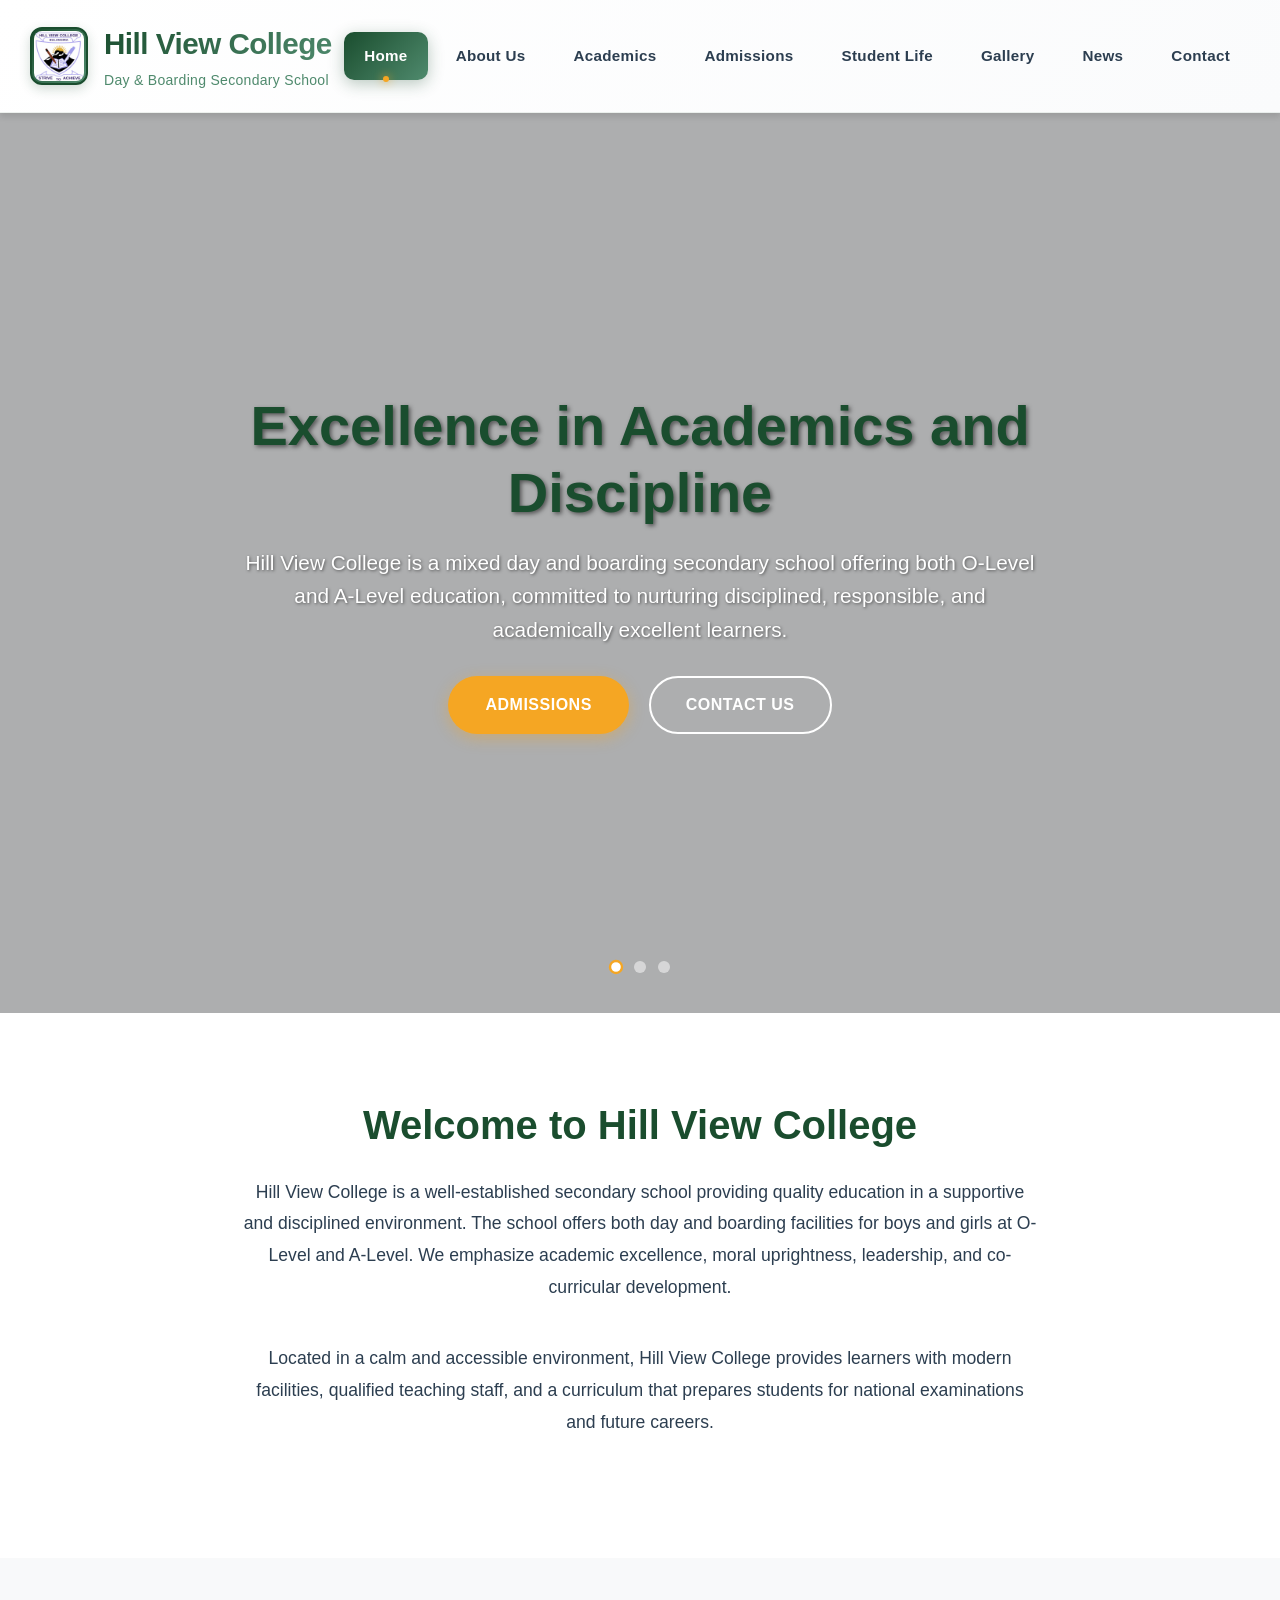
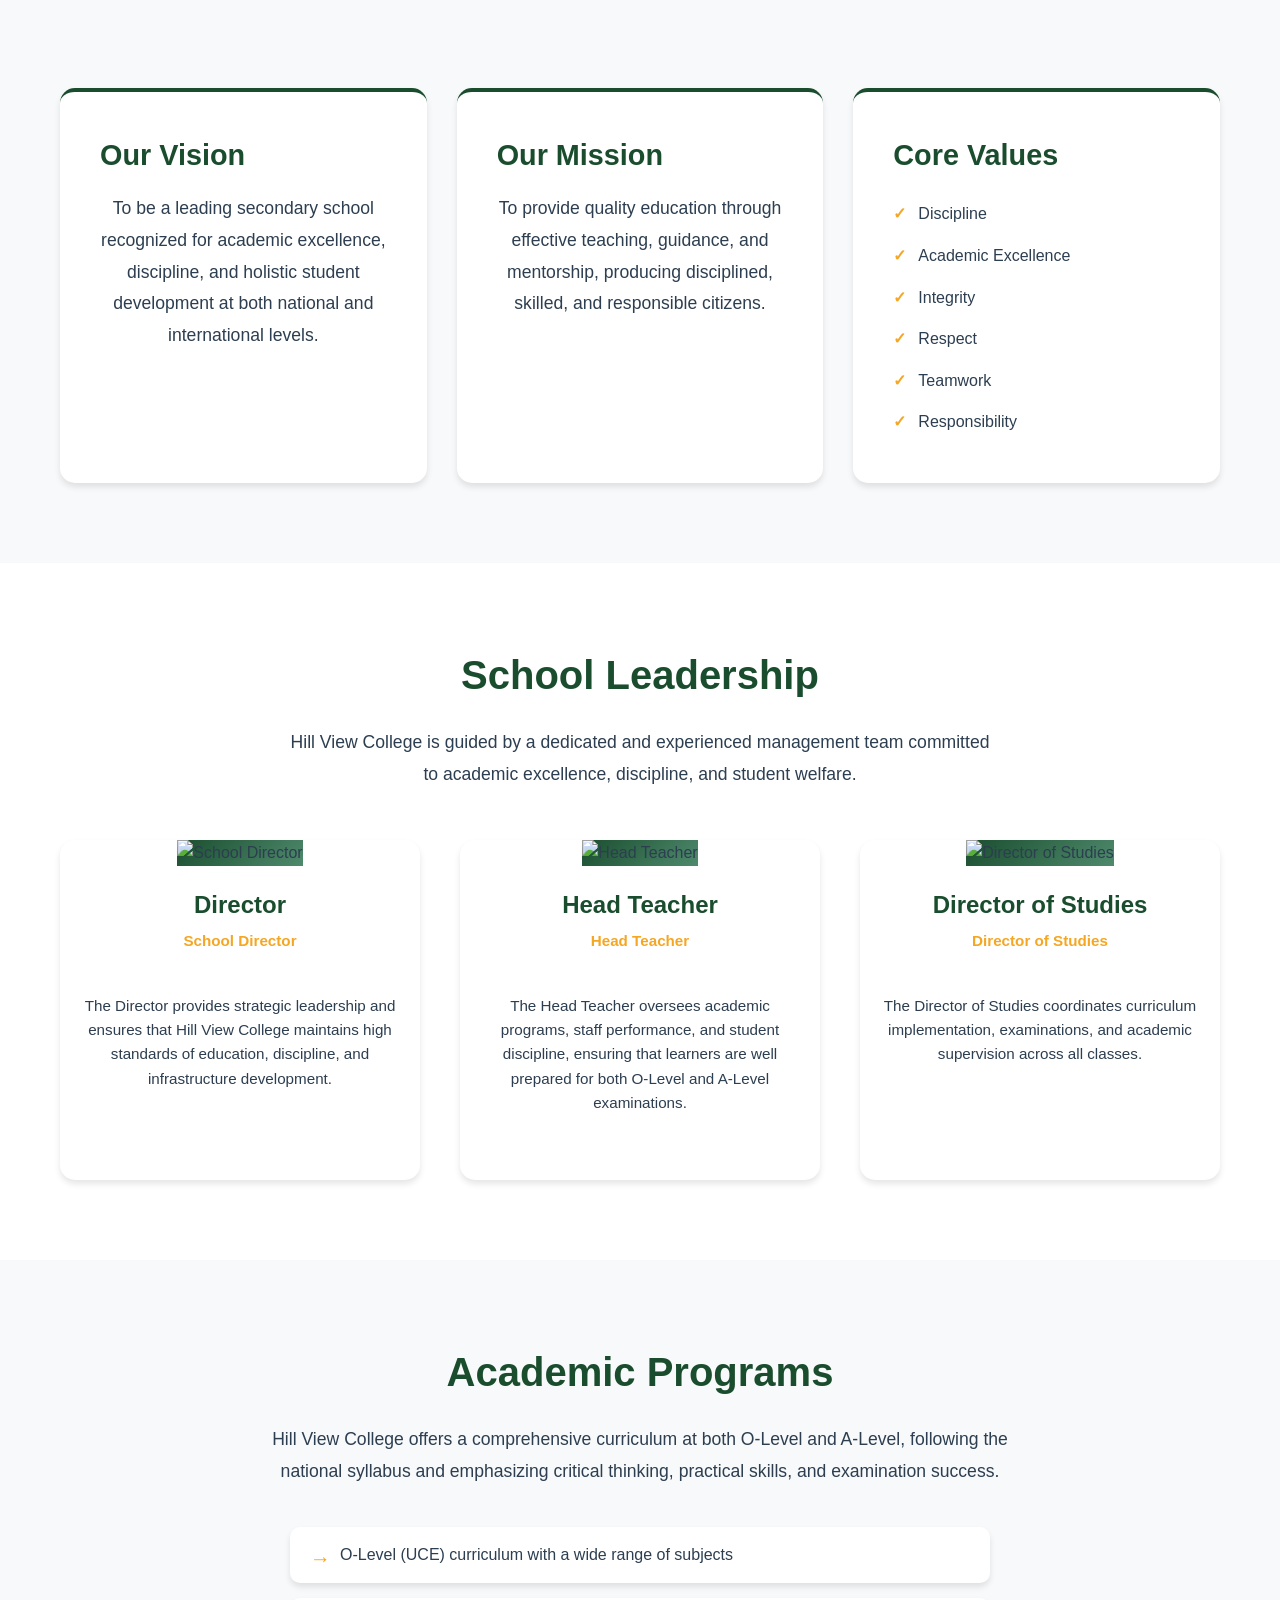
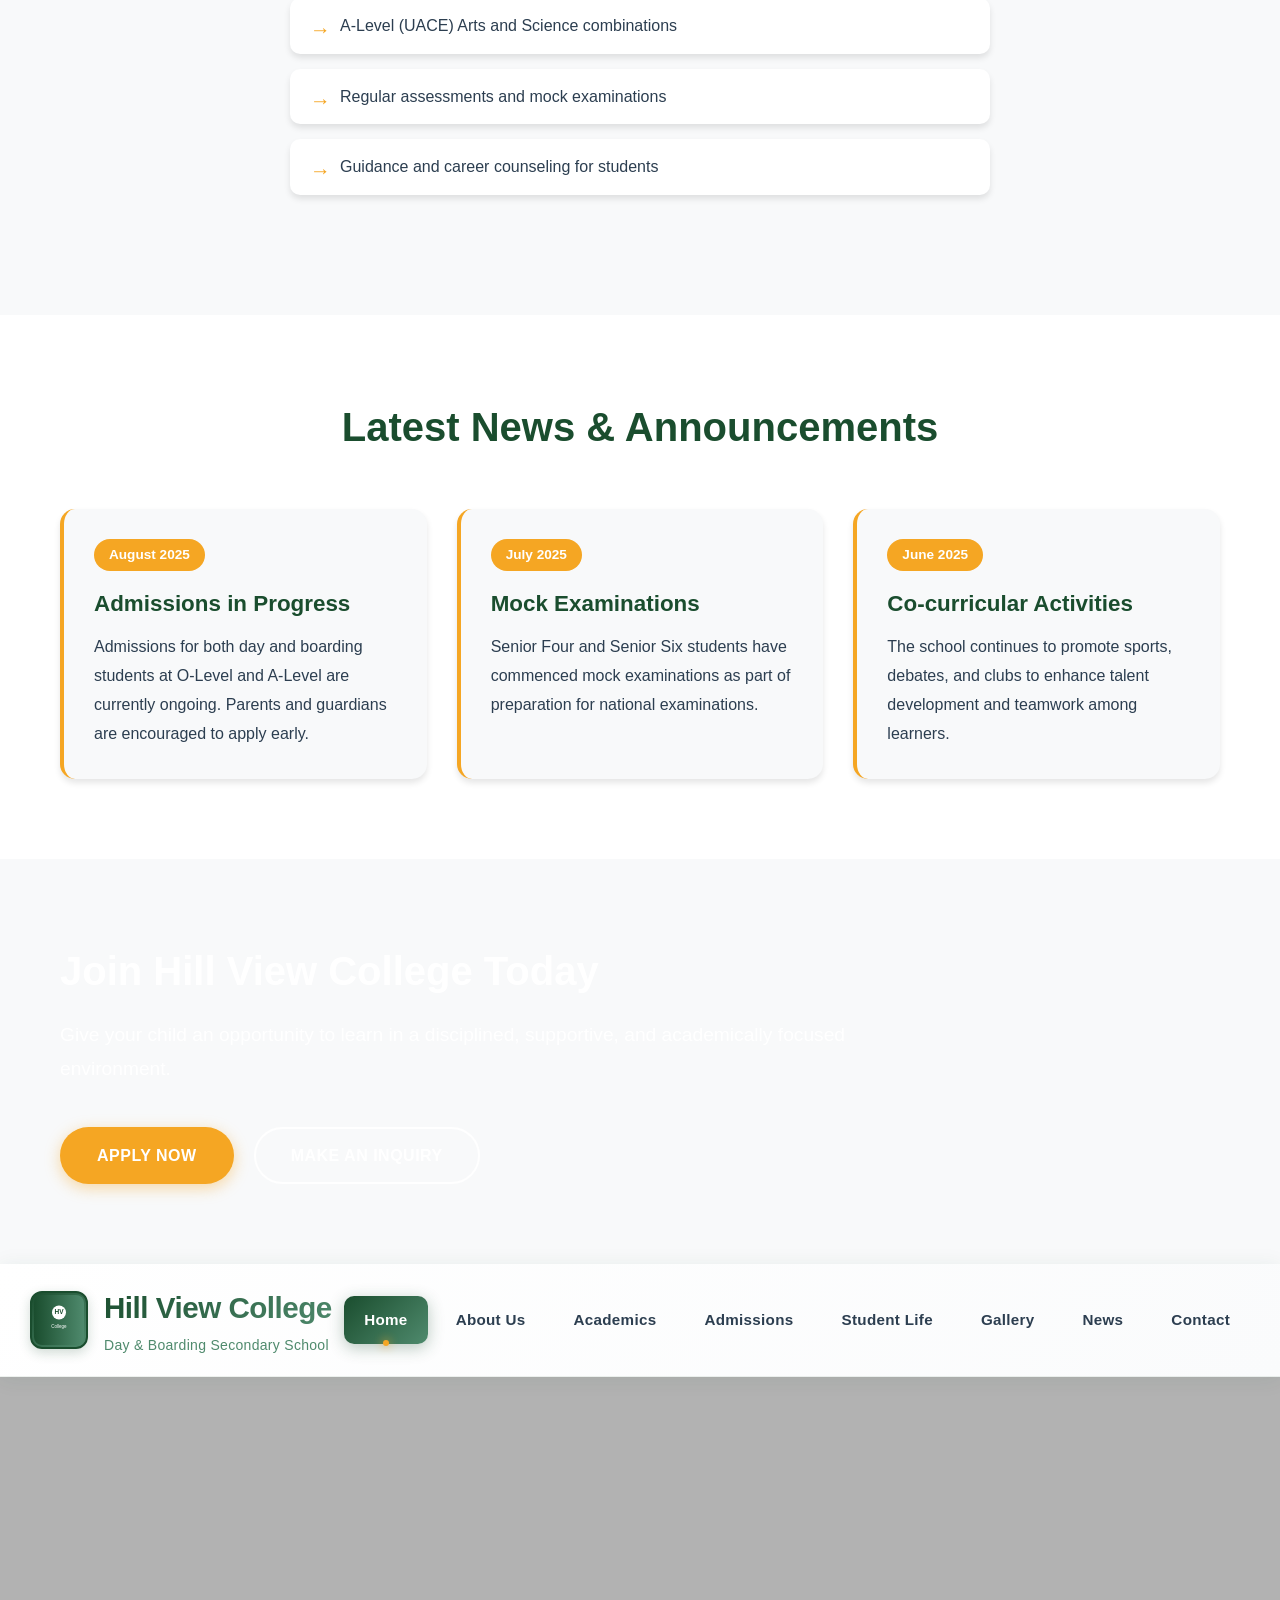
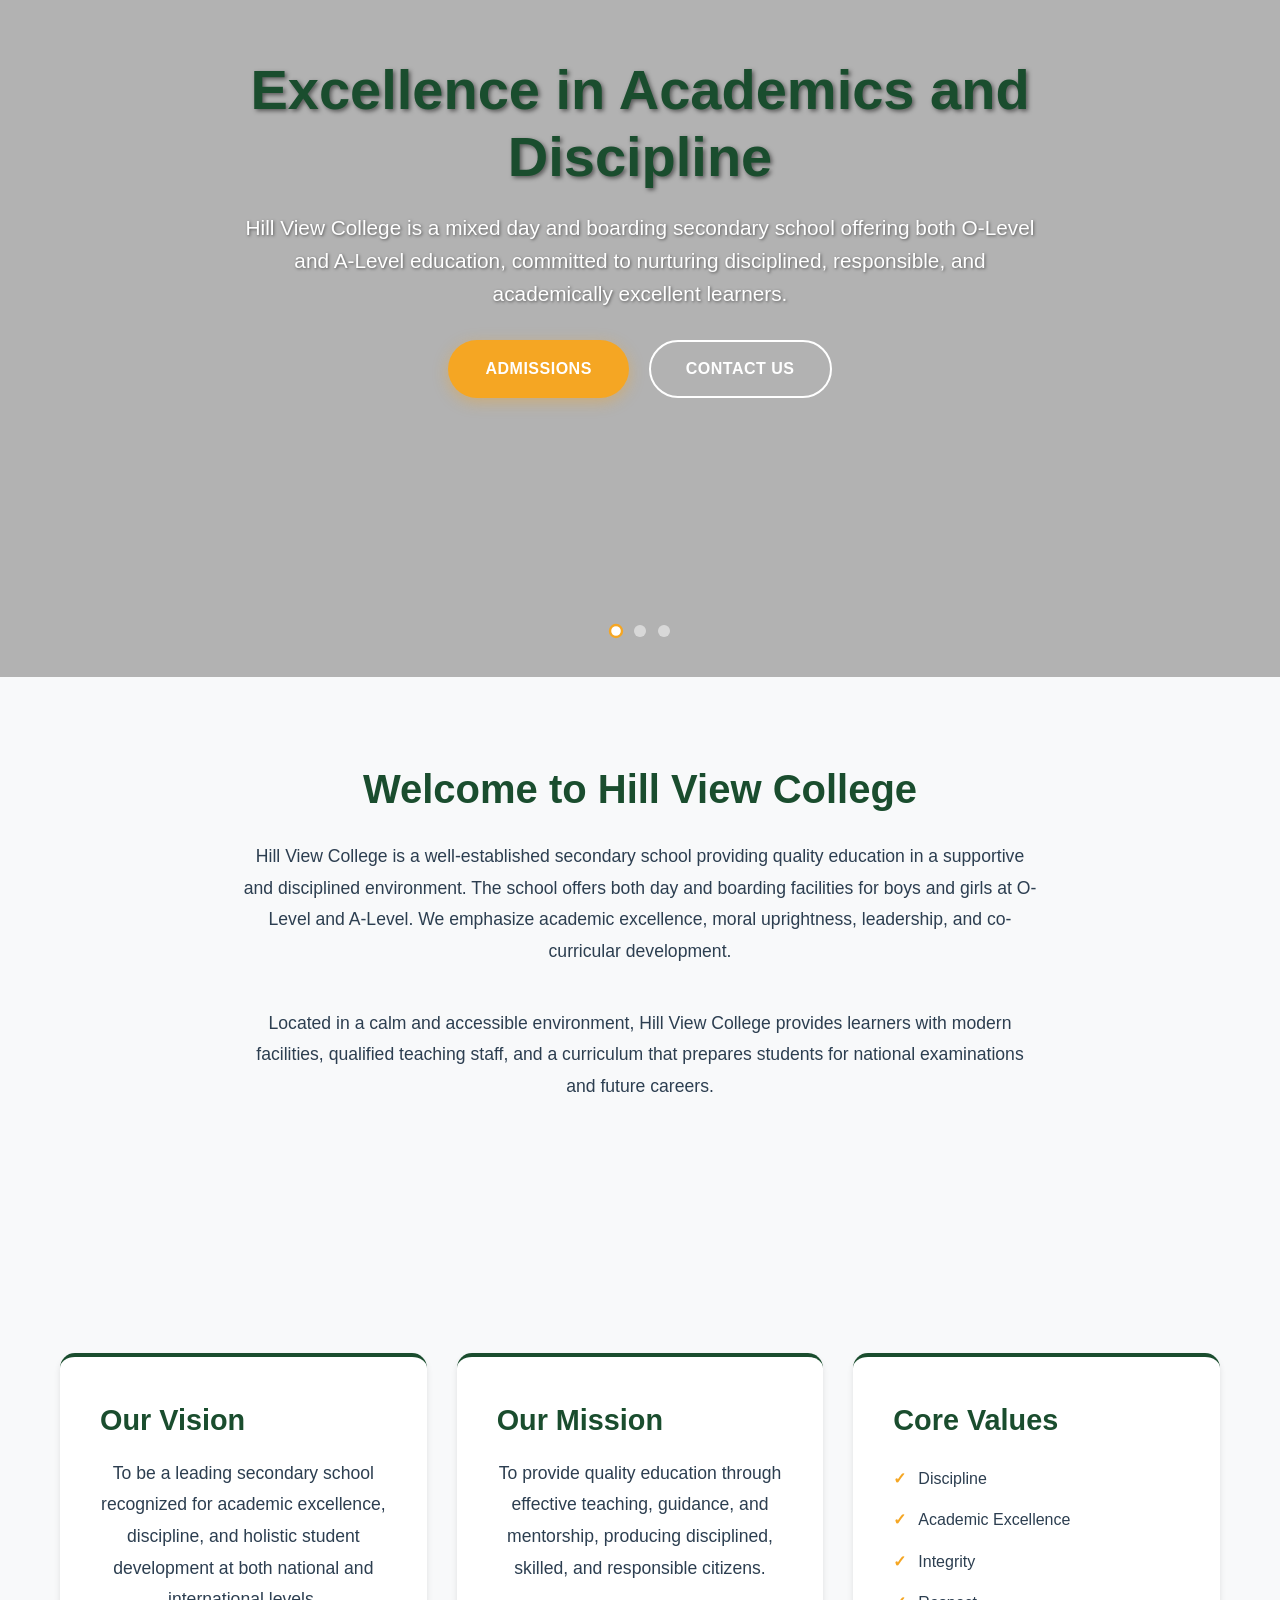
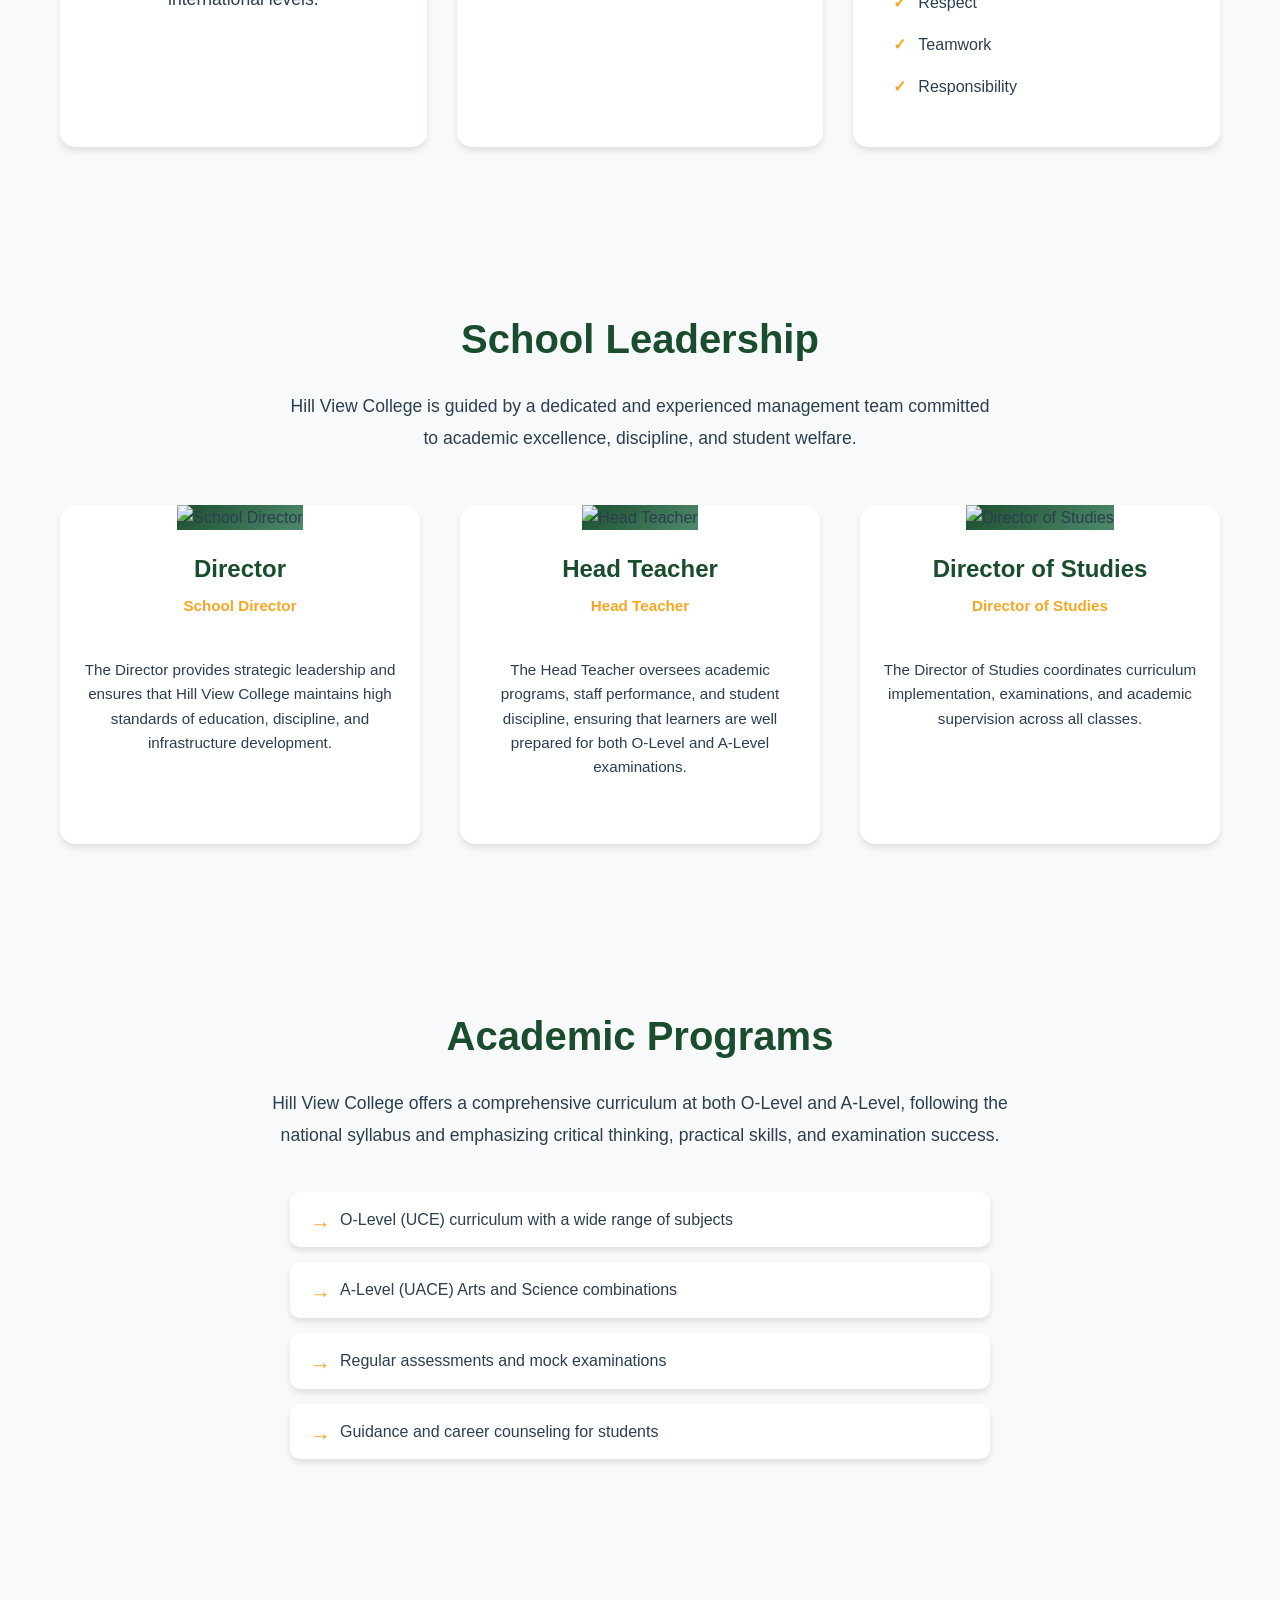
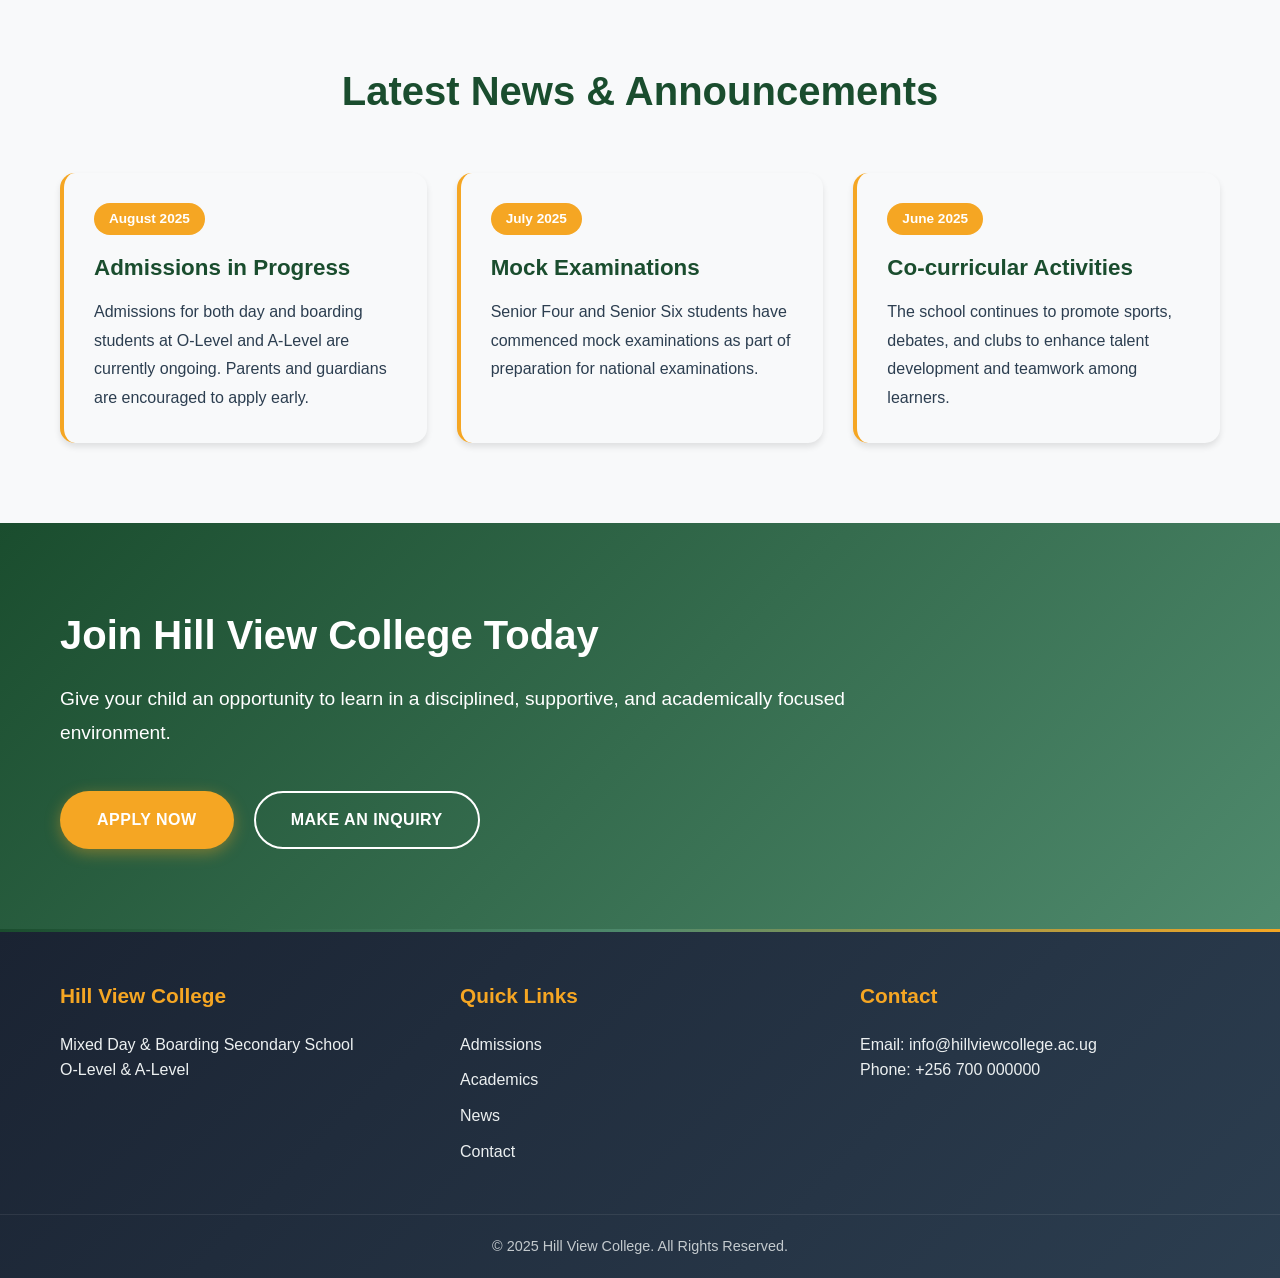
==== index.html @ feafc4a4 "planning" ====
<!DOCTYPE html>
<html lang="en">
<head>
  <meta charset="UTF-8" />
  <meta name="viewport" content="width=device-width, initial-scale=1.0" />
  <title>Hill View College – Day & Boarding Secondary School</title>
  <link rel="stylesheet" href="css/common.css" />
  <link rel="stylesheet" href="css/index.css" />
</head>
<body>

  <!-- ================= HEADER ================= -->
  <header class="site-header">
    <div class="container header-flex">
      <div class="logo">
        <img src="images/Hillview_logo.jpg" class="logo-img" alt="Hill View College badge">
        <div>
          <h1>Hill View College</h1>
          <p>Day & Boarding Secondary School</p>
        </div>
      </div>
      <nav class="main-nav">
        <ul>
          <li><a href="index.html" class="active">Home</a></li>
          <li><a href="about.html">About Us</a></li>
          <li><a href="academics.html">Academics</a></li>
          <li><a href="admissions.html">Admissions</a></li>
          <li><a href="student-life.html">Student Life</a></li>
          <li><a href="gallery.html">Gallery</a></li>
          <li><a href="news.html">News</a></li>
          <li><a href="contact.html">Contact</a></li>
        </ul>
      </nav>
    </div>
  </header>

  <!-- ================= HERO SECTION ================= -->
  <section class="hero-section">
    <div class="hero-overlay"></div>
    <div class="container hero-content">
      <h2>Excellence in Academics and Discipline</h2>
      <p>
        Hill View College is a mixed day and boarding secondary school offering both
        O-Level and A-Level education, committed to nurturing disciplined,
        responsible, and academically excellent learners.
      </p>
      <div class="hero-buttons">
        <a href="admissions.html" class="btn btn-primary">Admissions</a>
        <a href="contact.html" class="btn btn-secondary">Contact Us</a>
      </div>
    </div>
  </section>

  <!-- ================= SCHOOL OVERVIEW ================= -->
  <section class="school-overview">
    <div class="container">
      <h2>Welcome to Hill View College</h2>
      <p>
        Hill View College is a well-established secondary school providing quality
        education in a supportive and disciplined environment. The school offers
        both day and boarding facilities for boys and girls at O-Level and A-Level.
        We emphasize academic excellence, moral uprightness, leadership, and
        co-curricular development.
      </p>
      <p>
        Located in a calm and accessible environment, Hill View College provides
        learners with modern facilities, qualified teaching staff, and a curriculum
        that prepares students for national examinations and future careers.
      </p>
    </div>
  </section>

  <!-- ================= VISION, MISSION & VALUES ================= -->
  <section class="vmv-section">
    <div class="container grid-3">
      <div class="vmv-card">
        <h3>Our Vision</h3>
        <p>
          To be a leading secondary school recognized for academic excellence,
          discipline, and holistic student development at both national and
          international levels.
        </p>
      </div>
      <div class="vmv-card">
        <h3>Our Mission</h3>
        <p>
          To provide quality education through effective teaching, guidance,
          and mentorship, producing disciplined, skilled, and responsible citizens.
        </p>
      </div>
      <div class="vmv-card">
        <h3>Core Values</h3>
        <ul>
          <li>Discipline</li>
          <li>Academic Excellence</li>
          <li>Integrity</li>
          <li>Respect</li>
          <li>Teamwork</li>
          <li>Responsibility</li>
        </ul>
      </div>
    </div>
  </section>

  <!-- ================= LEADERSHIP SECTION (HOME PAGE) ================= -->
  <section class="leadership-section">
    <div class="container">
      <h2>School Leadership</h2>
      <p class="section-intro">
        Hill View College is guided by a dedicated and experienced management team
        committed to academic excellence, discipline, and student welfare.
      </p>

      <div class="leadership-grid">
        <div class="leader-card">
          <img src="images/director.jpg" alt="School Director" />
          <h4>Director</h4>
          <p class="leader-title">School Director</p>
          <p>
            The Director provides strategic leadership and ensures that Hill View
            College maintains high standards of education, discipline, and
            infrastructure development.
          </p>
        </div>

        <div class="leader-card">
          <img src="images/headteacher.jpg" alt="Head Teacher" />
          <h4>Head Teacher</h4>
          <p class="leader-title">Head Teacher</p>
          <p>
            The Head Teacher oversees academic programs, staff performance, and
            student discipline, ensuring that learners are well prepared for both
            O-Level and A-Level examinations.
          </p>
        </div>

        <div class="leader-card">
          <img src="images/dos.jpg" alt="Director of Studies" />
          <h4>Director of Studies</h4>
          <p class="leader-title">Director of Studies</p>
          <p>
            The Director of Studies coordinates curriculum implementation,
            examinations, and academic supervision across all classes.
          </p>
        </div>
      </div>
    </div>
  </section>

  <!-- ================= ACADEMIC HIGHLIGHTS ================= -->
  <section class="academic-highlights">
    <div class="container">
      <h2>Academic Programs</h2>
      <p>
        Hill View College offers a comprehensive curriculum at both O-Level and
        A-Level, following the national syllabus and emphasizing critical thinking,
        practical skills, and examination success.
      </p>
      <ul class="academic-list">
        <li>O-Level (UCE) curriculum with a wide range of subjects</li>
        <li>A-Level (UACE) Arts and Science combinations</li>
        <li>Regular assessments and mock examinations</li>
        <li>Guidance and career counseling for students</li>
      </ul>
    </div>
  </section>

  <!-- ================= LATEST NEWS ================= -->
  <section class="news-section">
    <div class="container">
      <h2>Latest News & Announcements</h2>
      <div class="news-grid">
        <article class="news-card">
          <span class="news-date">August 2025</span>
          <h4>Admissions in Progress</h4>
          <p>
            Admissions for both day and boarding students at O-Level and A-Level
            are currently ongoing. Parents and guardians are encouraged to apply early.
          </p>
        </article>
        <article class="news-card">
          <span class="news-date">July 2025</span>
          <h4>Mock Examinations</h4>
          <p>
            Senior Four and Senior Six students have commenced mock examinations
            as part of preparation for national examinations.
          </p>
        </article>
        <article class="news-card">
          <span class="news-date">June 2025</span>
          <h4>Co-curricular Activities</h4>
          <p>
            The school continues to promote sports, debates, and clubs to enhance
            talent development and teamwork among learners.
          </p>
        </article>
      </div>
    </div>
  </section>

  <!-- ================= CALL TO ACTION ================= -->
  <section class="cta-section">
    <div class="container cta-flex">
      <div class="cta-text">
        <h2>Join Hill View College Today</h2>
        <p>
          Give your child an opportunity to learn in a disciplined, supportive,
          and academically focused environment.
        </p>
      </div>
      <div class="cta-buttons">
        <a href="admissions.html" class="btn btn-primary">Apply Now</a>
        <a href="contact.html" class="btn btn-secondary">Make an Inquiry</a>
      </div>
    </div>
  </section>

  <!DOCTYPE html>
<html lang="en">
<head>
  <meta charset="UTF-8" />
  <meta name="viewport" content="width=device-width, initial-scale=1.0" />
  <title>Hill View College – Day & Boarding Secondary School</title>
  <link rel="stylesheet" href="css/common.css" />
  <link rel="stylesheet" href="css/index.css" />
</head>
<body>

  <!-- ================= HEADER ================= -->
  <header class="site-header">
    <div class="container header-flex">
      <div class="logo">
        <img src="images/logo.svg" class="logo-img" alt="Hill View College badge">
        <div>
          <h1>Hill View College</h1>
          <p>Day & Boarding Secondary School</p>
        </div>
      </div>
      <nav class="main-nav">
        <ul>
          <li><a href="index.html" class="active">Home</a></li>
          <li><a href="about.html">About Us</a></li>
          <li><a href="academics.html">Academics</a></li>
          <li><a href="admissions.html">Admissions</a></li>
          <li><a href="student-life.html">Student Life</a></li>
          <li><a href="gallery.html">Gallery</a></li>
          <li><a href="news.html">News</a></li>
          <li><a href="contact.html">Contact</a></li>
        </ul>
      </nav>
    </div>
  </header>

  <!-- ================= HERO SECTION ================= -->
  <section class="hero-section">
    <div class="hero-overlay"></div>
    <div class="container hero-content">
      <h2>Excellence in Academics and Discipline</h2>
      <p>
        Hill View College is a mixed day and boarding secondary school offering both
        O-Level and A-Level education, committed to nurturing disciplined,
        responsible, and academically excellent learners.
      </p>
      <div class="hero-buttons">
        <a href="admissions.html" class="btn btn-primary">Admissions</a>
        <a href="contact.html" class="btn btn-secondary">Contact Us</a>
      </div>
    </div>
  </section>

  <!-- ================= SCHOOL OVERVIEW ================= -->
  <section class="school-overview">
    <div class="container">
      <h2>Welcome to Hill View College</h2>
      <p>
        Hill View College is a well-established secondary school providing quality
        education in a supportive and disciplined environment. The school offers
        both day and boarding facilities for boys and girls at O-Level and A-Level.
        We emphasize academic excellence, moral uprightness, leadership, and
        co-curricular development.
      </p>
      <p>
        Located in a calm and accessible environment, Hill View College provides
        learners with modern facilities, qualified teaching staff, and a curriculum
        that prepares students for national examinations and future careers.
      </p>
    </div>
  </section>

  <!-- ================= VISION, MISSION & VALUES ================= -->
  <section class="vmv-section">
    <div class="container grid-3">
      <div class="vmv-card">
        <h3>Our Vision</h3>
        <p>
          To be a leading secondary school recognized for academic excellence,
          discipline, and holistic student development at both national and
          international levels.
        </p>
      </div>
      <div class="vmv-card">
        <h3>Our Mission</h3>
        <p>
          To provide quality education through effective teaching, guidance,
          and mentorship, producing disciplined, skilled, and responsible citizens.
        </p>
      </div>
      <div class="vmv-card">
        <h3>Core Values</h3>
        <ul>
          <li>Discipline</li>
          <li>Academic Excellence</li>
          <li>Integrity</li>
          <li>Respect</li>
          <li>Teamwork</li>
          <li>Responsibility</li>
        </ul>
      </div>
    </div>
  </section>

  <!-- ================= LEADERSHIP SECTION (HOME PAGE) ================= -->
  <section class="leadership-section">
    <div class="container">
      <h2>School Leadership</h2>
      <p class="section-intro">
        Hill View College is guided by a dedicated and experienced management team
        committed to academic excellence, discipline, and student welfare.
      </p>

      <div class="leadership-grid">
        <div class="leader-card">
          <img src="images/director.jpg" alt="School Director" />
          <h4>Director</h4>
          <p class="leader-title">School Director</p>
          <p>
            The Director provides strategic leadership and ensures that Hill View
            College maintains high standards of education, discipline, and
            infrastructure development.
          </p>
        </div>

        <div class="leader-card">
          <img src="images/headteacher.jpg" alt="Head Teacher" />
          <h4>Head Teacher</h4>
          <p class="leader-title">Head Teacher</p>
          <p>
            The Head Teacher oversees academic programs, staff performance, and
            student discipline, ensuring that learners are well prepared for both
            O-Level and A-Level examinations.
          </p>
        </div>

        <div class="leader-card">
          <img src="images/dos.jpg" alt="Director of Studies" />
          <h4>Director of Studies</h4>
          <p class="leader-title">Director of Studies</p>
          <p>
            The Director of Studies coordinates curriculum implementation,
            examinations, and academic supervision across all classes.
          </p>
        </div>
      </div>
    </div>
  </section>

  <!-- ================= ACADEMIC HIGHLIGHTS ================= -->
  <section class="academic-highlights">
    <div class="container">
      <h2>Academic Programs</h2>
      <p>
        Hill View College offers a comprehensive curriculum at both O-Level and
        A-Level, following the national syllabus and emphasizing critical thinking,
        practical skills, and examination success.
      </p>
      <ul class="academic-list">
        <li>O-Level (UCE) curriculum with a wide range of subjects</li>
        <li>A-Level (UACE) Arts and Science combinations</li>
        <li>Regular assessments and mock examinations</li>
        <li>Guidance and career counseling for students</li>
      </ul>
    </div>
  </section>

  <!-- ================= LATEST NEWS ================= -->
  <section class="news-section">
    <div class="container">
      <h2>Latest News & Announcements</h2>
      <div class="news-grid">
        <article class="news-card">
          <span class="news-date">August 2025</span>
          <h4>Admissions in Progress</h4>
          <p>
            Admissions for both day and boarding students at O-Level and A-Level
            are currently ongoing. Parents and guardians are encouraged to apply early.
          </p>
        </article>
        <article class="news-card">
          <span class="news-date">July 2025</span>
          <h4>Mock Examinations</h4>
          <p>
            Senior Four and Senior Six students have commenced mock examinations
            as part of preparation for national examinations.
          </p>
        </article>
        <article class="news-card">
          <span class="news-date">June 2025</span>
          <h4>Co-curricular Activities</h4>
          <p>
            The school continues to promote sports, debates, and clubs to enhance
            talent development and teamwork among learners.
          </p>
        </article>
      </div>
    </div>
  </section>

  <!-- ================= CALL TO ACTION ================= -->
  <section class="cta-section">
    <div class="container cta-flex">
      <div class="cta-text">
        <h2>Join Hill View College Today</h2>
        <p>
          Give your child an opportunity to learn in a disciplined, supportive,
          and academically focused environment.
        </p>
      </div>
      <div class="cta-buttons">
        <a href="admissions.html" class="btn btn-primary">Apply Now</a>
        <a href="contact.html" class="btn btn-secondary">Make an Inquiry</a>
      </div>
    </div>
  </section>

  <!-- ================= FOOTER ================= -->
  <footer class="site-footer">
    <div class="container footer-grid">
      <div>
        <h4>Hill View College</h4>
        <p>Mixed Day & Boarding Secondary School</p>
        <p>O-Level & A-Level</p>
      </div>
      <div>
        <h4>Quick Links</h4>
        <ul>
          <li><a href="admissions.html">Admissions</a></li>
          <li><a href="academics.html">Academics</a></li>
          <li><a href="news.html">News</a></li>
          <li><a href="contact.html">Contact</a></li>
        </ul>
      </div>
      <div>
        <h4>Contact</h4>
        <p>Email: info@hillviewcollege.ac.ug</p>
        <p>Phone: +256 700 000000</p>
      </div>
    </div>
    <div class="footer-bottom">
      <p>&copy; 2025 Hill View College. All Rights Reserved.</p>
    </div>
    <script src="js/index.js"></script>
  </footer>

</body>
</html>
---- css/common.css ----
/* ==================================================
	 COMMON: Global + Header & Footer (moved from index.css)
	 - Contains site-wide variables, base resets, and shared
		 header/footer styles so pages that only include
		 `common.css` render correctly.
	 ================================================== */

/* ================= GLOBAL STYLES ================= */
* {
	margin: 0;
	padding: 0;
	box-sizing: border-box;
}

:root {
	--primary-color: #1a4d2e;
	--secondary-color: #4f8a6d;
	--accent-color: #f5a623;
	--text-dark: #2c3e50;
	--text-light: #ecf0f1;
	--bg-light: #f8f9fa;
	--white: #ffffff;
	--shadow: 0 4px 6px rgba(0, 0, 0, 0.1);
	--shadow-lg: 0 10px 30px rgba(0, 0, 0, 0.15);
}

body {
	font-family: 'Segoe UI', Tahoma, Geneva, Verdana, sans-serif;
	line-height: 1.6;
	color: var(--text-dark);
	overflow-x: hidden;
}

.container {
	max-width: 1200px;
	margin: 0 auto;
	padding: 0 20px;
}

/* ================= HEADER - MODERN DESKTOP STYLE ================= */
.site-header {
	background: linear-gradient(135deg, var(--white) 0%, #fafbfc 100%);
	box-shadow: 0 2px 20px rgba(26, 77, 46, 0.08);
	position: sticky;
	top: 0;
	z-index: 1000;
	transition: all 0.3s ease;
	border-bottom: 1px solid rgba(26, 77, 46, 0.08);
}

.site-header::before {
	content: '';
	position: absolute;
	bottom: 0;
	left: 0;
	right: 0;
	height: 3px;
	background: linear-gradient(90deg, 
		var(--primary-color) 0%, 
		var(--secondary-color) 50%, 
		var(--accent-color) 100%);
	opacity: 0;
	transition: opacity 0.3s ease;
}

.site-header.scrolled::before {
	opacity: 1;
}

.header-flex {
	display: flex;
	justify-content: space-between;
	align-items: center;
	padding: 20px 30px;
	position: relative;
	max-width: 1400px;
	margin: 0 auto;
}

/* ================= LOGO STYLING ================= */
.logo {
	display: flex;
	align-items: center;
	gap: 16px;
	transition: transform 0.3s ease;
}

.logo:hover {
	transform: translateY(-2px);
}

.logo-img {
	width: 58px;
	height: 58px;
	object-fit: cover;
	border-radius: 12px;
	border: 2px solid var(--primary-color);
	background: linear-gradient(135deg, var(--primary-color), var(--secondary-color));
	box-shadow: 0 4px 12px rgba(26, 77, 46, 0.2);
	transition: all 0.3s ease;
	padding: 2px;
}

.logo:hover .logo-img {
	box-shadow: 0 6px 20px rgba(26, 77, 46, 0.3);
	transform: rotate(-5deg);
}

.logo h1 {
	color: var(--primary-color);
	font-size: 1.85rem;
	font-weight: 700;
	margin-bottom: 2px;
	letter-spacing: -0.5px;
	background: linear-gradient(135deg, var(--primary-color), var(--secondary-color));
	-webkit-background-clip: text;
	-webkit-text-fill-color: transparent;
	background-clip: text;
}

.logo p {
	color: var(--secondary-color);
	font-size: 0.875rem;
	font-weight: 500;
	letter-spacing: 0.3px;
}

/* ================= HAMBURGER MENU ================= */
.mobile-menu-btn {
	display: none;
	flex-direction: column;
	justify-content: space-around;
	width: 30px;
	height: 25px;
	background: transparent;
	border: none;
	cursor: pointer;
	padding: 0;
	z-index: 1001;
}

.mobile-menu-btn span {
	width: 100%;
	height: 3px;
	background: var(--primary-color);
	border-radius: 10px;
	transition: all 0.3s ease;
	transform-origin: center;
}

.mobile-menu-btn.active span:nth-child(1) {
	transform: rotate(45deg) translate(7px, 7px);
}

.mobile-menu-btn.active span:nth-child(2) {
	opacity: 0;
	transform: translateX(20px);
}

.mobile-menu-btn.active span:nth-child(3) {
	transform: rotate(-45deg) translate(7px, -7px);
}

/* ================= NAVIGATION - MODERN DESKTOP STYLE ================= */
.main-nav ul {
	list-style: none;
	display: flex;
	gap: 8px;
	align-items: center;
}

.main-nav a {
	text-decoration: none;
	color: var(--text-dark);
	font-weight: 600;
	font-size: 0.95rem;
	padding: 12px 20px;
	border-radius: 10px;
	transition: all 0.3s cubic-bezier(0.4, 0, 0.2, 1);
	position: relative;
	display: inline-block;
	letter-spacing: 0.3px;
}

.main-nav a::before {
	content: '';
	position: absolute;
	inset: 0;
	border-radius: 10px;
	background: linear-gradient(135deg, var(--primary-color), var(--secondary-color));
	opacity: 0;
	transition: opacity 0.3s ease;
	z-index: -1;
}

.main-nav a:hover {
	color: var(--white);
	transform: translateY(-2px);
	box-shadow: 0 4px 12px rgba(26, 77, 46, 0.2);
}

.main-nav a:hover::before {
	opacity: 1;
}

.main-nav a.active {
	color: var(--white);
	background: linear-gradient(135deg, var(--primary-color), var(--secondary-color));
	box-shadow: 0 4px 16px rgba(26, 77, 46, 0.3);
}

.main-nav a.active::after {
	content: '';
	position: absolute;
	bottom: -2px;
	left: 50%;
	transform: translateX(-50%);
	width: 6px;
	height: 6px;
	background: var(--accent-color);
	border-radius: 50%;
	box-shadow: 0 0 10px var(--accent-color);
}

/* Subtle hover effect on non-active links */
.main-nav a:not(.active):hover {
	background: rgba(26, 77, 46, 0.08);
}

.main-nav a:not(.active):hover::before {
	opacity: 0;
}

/* ================= FOOTER ================= */
.site-footer, .footer {
	background: linear-gradient(135deg, #1a2332 0%, var(--text-dark) 100%);
	color: var(--text-light);
	padding: 50px 0 0;
	position: relative;
}

.site-footer::before, .footer::before {
	content: '';
	position: absolute;
	top: 0;
	left: 0;
	right: 0;
	height: 3px;
	background: linear-gradient(90deg, 
		var(--primary-color) 0%, 
		var(--secondary-color) 50%, 
		var(--accent-color) 100%);
}

.footer-grid {
	display: grid;
	grid-template-columns: repeat(auto-fit, minmax(250px, 1fr));
	gap: 40px;
	margin-bottom: 40px;
}

.footer-grid h4 {
	color: var(--accent-color);
	margin-bottom: 20px;
	font-size: 1.3rem;
	font-weight: 700;
}

.footer-grid ul {
	list-style: none;
}

.footer-grid ul li {
	margin-bottom: 10px;
}

.footer-grid a {
	color: var(--text-light);
	text-decoration: none;
	transition: all 0.3s ease;
	display: inline-block;
}

.footer-grid a:hover {
	color: var(--accent-color);
	transform: translateX(5px);
}

.footer-bottom {
	text-align: center;
	padding: 20px 0;
	border-top: 1px solid rgba(255, 255, 255, 0.1);
	margin-top: 30px;
	font-size: 0.9rem;
	opacity: 0.8;
}

/* ================= SCROLL BEHAVIOR ================= */
.site-header.scrolled {
	box-shadow: 0 4px 30px rgba(26, 77, 46, 0.15);
	background: var(--white);
}

/* ================= RESPONSIVE - TABLET ================= */
@media (max-width: 1024px) {
	.header-flex {
		padding: 18px 25px;
	}

	.main-nav ul {
		gap: 5px;
	}

	.main-nav a {
		padding: 10px 16px;
		font-size: 0.9rem;
	}
}

/* ================= RESPONSIVE - MOBILE ================= */
@media (max-width: 768px) {
	.mobile-menu-btn {
		display: flex;
	}

	.header-flex {
		padding: 15px 20px;
	}

	.logo h1 {
		font-size: 1.4rem;
	}

	.logo p {
		font-size: 0.75rem;
	}

	.logo-img {
		width: 45px;
		height: 45px;
	}

	.main-nav {
		position: fixed;
		top: 0;
		right: -100%;
		width: 80%;
		max-width: 320px;
		height: 100vh;
		background: linear-gradient(135deg, var(--white) 0%, var(--bg-light) 100%);
		box-shadow: -5px 0 25px rgba(0, 0, 0, 0.2);
		transition: right 0.4s cubic-bezier(0.68, -0.55, 0.265, 1.55);
		z-index: 999;
		padding-top: 80px;
		overflow-y: auto;
	}

	.main-nav.active {
		right: 0;
	}

	.main-nav ul {
		flex-direction: column;
		gap: 8px;
		padding: 20px;
	}

	.main-nav li {
		width: 100%;
	}

	.main-nav a {
		display: block;
		padding: 16px 20px;
		font-size: 1.05rem;
		border-radius: 12px;
		transition: all 0.3s ease;
		width: 100%;
	}

	.main-nav a:hover,
	.main-nav a.active {
		background: linear-gradient(135deg, var(--primary-color), var(--secondary-color));
		color: var(--white);
		transform: translateX(8px);
		box-shadow: 0 4px 12px rgba(26, 77, 46, 0.3);
	}

	.main-nav a.active::after {
		display: none;
	}

	/* Mobile Overlay */
	.nav-overlay {
		position: fixed;
		top: 0;
		left: 0;
		width: 100%;
		height: 100vh;
		background: rgba(0, 0, 0, 0.6);
		opacity: 0;
		visibility: hidden;
		transition: all 0.3s ease;
		z-index: 998;
		backdrop-filter: blur(4px);
	}

	.nav-overlay.active {
		opacity: 1;
		visibility: visible;
	}
}

/* ================= ANIMATIONS ================= */
@keyframes fadeInDown {
	from {
		opacity: 0;
		transform: translateY(-20px);
	}
	to {
		opacity: 1;
		transform: translateY(0);
	}
}

.site-header {
	animation: fadeInDown 0.5s ease-out;
}
---- css/index.css ----
/* Global styles moved to `css/common.css` */

/* Header and nav styles moved to `css/common.css` */

/* ================= HERO SECTION WITH FIXED SLIDER ================= */
.hero-section {
  height: 100vh;
  min-height: 500px;
  position: relative;
  display: flex;
  align-items: center;
  justify-content: center;
  overflow: hidden;
}

.hero-slider {
  position: fixed;
  top: 0;
  left: 0;
  width: 100%;
  height: 100vh;
  z-index: -1;
}

.hero-slide {
  position: absolute;
  top: 0;
  left: 0;
  width: 100%;
  height: 100%;
  opacity: 0;
  transition: opacity 1.5s ease-in-out;
  background-size: cover;
  background-position: center;
  background-repeat: no-repeat;
}

.hero-slide.active {
  opacity: 1;
}

/* Hero background image */
.background-image {
  background-image: 
    linear-gradient(135deg, rgba(26, 77, 46, 0.8), rgba(79, 138, 109, 0.7)),
    url('images/campus-hero.jpg');

  background-size: cover;
  background-position: center;
  background-repeat: no-repeat;
}

/* Slide 2 – Logo */
.hero-slide:nth-child(2) {
  background-image:
    linear-gradient(135deg, rgba(26, 77, 46, 0.8), rgba(79, 138, 109, 0.7)),
    url('images/hillview_logo.jpg');

  background-size: cover;
  background-position: center;
}

/* Slide 3 – Sports image */
.hero-slide:nth-child(3) {
  background-image:
    linear-gradient(135deg, rgba(26, 77, 46, 0.8), rgba(79, 138, 109, 0.7)),
    url('/images/sports.jpg');

  background-size: cover;
  background-position: center;
}
.hero {
  height: 100vh;
  background-image: url('images/campus-hero.jpg');
  background-size: cover;
  background-position: center;
  background-repeat: no-repeat;
}



.hero-overlay {
  position: absolute;
  top: 0;
  left: 0;
  width: 100%;
  height: 100%;
  background: rgba(0, 0, 0, 0.3);
  z-index: 1;
}

.hero-content {
  position: relative;
  z-index: 2;
  text-align: center;
  color: var(--white);
  max-width: 900px;
  padding: 40px 20px;
  animation: fadeInUp 1s ease-out;
}

/* Slide captions (events) */
.slide-caption {
  position: absolute;
  bottom: 40px;
  left: 40px;
  z-index: 3;
  max-width: 420px;
  background: rgba(0,0,0,0.55);
  color: var(--white);
  padding: 16px 18px;
  border-radius: 10px;
  transition: transform 0.45s cubic-bezier(.2,.9,.3,1), opacity 0.45s ease;
  transform: translateY(10px);
  opacity: 0;
}

.hero-slide.active .slide-caption {
  transform: translateY(0);
  opacity: 1;
}

.slide-caption .event-date{
  display:block;
  font-size:0.9rem;
  color: rgba(255,255,255,0.9);
  margin-bottom:8px;
}
.slide-caption h3{ margin:0 0 8px; font-size:1.15rem; }
.slide-caption p{ margin:0 0 12px; color: rgba(255,255,255,0.92); font-size:0.95rem; }
.slide-caption .btn{ padding:8px 16px; font-size:0.95rem; }

.hero-content h2 {
  font-size: 3.5rem;
  font-weight: 700;
  margin-bottom: 20px;
  text-shadow: 2px 2px 4px rgba(0, 0, 0, 0.5);
  line-height: 1.2;
}

.hero-content p {
  font-size: 1.3rem;
  margin-bottom: 30px;
  text-shadow: 1px 1px 3px rgba(0, 0, 0, 0.5);
  line-height: 1.6;
}

.hero-buttons {
  display: flex;
  gap: 20px;
  justify-content: center;
  flex-wrap: wrap;
}

.slider-indicators {
  position: absolute;
  bottom: 40px;
  left: 50%;
  transform: translateX(-50%);
  display: flex;
  gap: 12px;
  z-index: 3;
}

.indicator {
  width: 12px;
  height: 12px;
  border-radius: 50%;
  background: rgba(255, 255, 255, 0.5);
  cursor: pointer;
  transition: all 0.3s ease;
  border: 2px solid transparent;
}

.indicator.active {
  background: var(--white);
  transform: scale(1.2);
  border-color: var(--accent-color);
}

/* ================= BUTTONS ================= */
.btn {
  display: inline-block;
  padding: 14px 35px;
  text-decoration: none;
  border-radius: 50px;
  font-weight: 600;
  font-size: 1rem;
  transition: all 0.3s ease;
  border: 2px solid transparent;
  cursor: pointer;
  text-transform: uppercase;
  letter-spacing: 0.5px;
}

.btn-primary {
  background: var(--accent-color);
  color: var(--white);
  box-shadow: 0 4px 15px rgba(245, 166, 35, 0.4);
}

.btn-primary:hover {
  background: #e69516;
  transform: translateY(-2px);
  box-shadow: 0 6px 20px rgba(245, 166, 35, 0.5);
}

.btn-secondary {
  background: transparent;
  color: var(--white);
  border-color: var(--white);
}

.btn-secondary:hover {
  background: var(--white);
  color: var(--primary-color);
  transform: translateY(-2px);
}

/* ================= SECTIONS ================= */
section {
  padding: 80px 0;
  position: relative;
  background: var(--white);
}

section:nth-child(even) {
  background: var(--bg-light);
}

section h2 {
  text-align: center;
  font-size: 2.5rem;
  color: var(--primary-color);
  margin-bottom: 20px;
  font-weight: 700;
}

section p {
  text-align: center;
  max-width: 800px;
  margin: 0 auto 40px;
  font-size: 1.1rem;
  line-height: 1.8;
}

/* ================= SCHOOL OVERVIEW ================= */
.school-overview {
  background: var(--white);
}

/* ================= VMV SECTION ================= */
.vmv-section {
  background: var(--bg-light);
}

.grid-3 {
  display: grid;
  grid-template-columns: repeat(auto-fit, minmax(300px, 1fr));
  gap: 30px;
  margin-top: 50px;
}

.vmv-card {
  background: var(--white);
  padding: 40px;
  border-radius: 15px;
  box-shadow: var(--shadow);
  transition: all 0.3s ease;
  border-top: 4px solid var(--primary-color);
}

.vmv-card:hover {
  transform: translateY(-10px);
  box-shadow: var(--shadow-lg);
}

.vmv-card h3 {
  color: var(--primary-color);
  font-size: 1.8rem;
  margin-bottom: 15px;
  font-weight: 600;
}

.vmv-card ul {
  list-style: none;
  padding-left: 0;
}

.vmv-card ul li {
  padding: 8px 0;
  padding-left: 25px;
  position: relative;
}

.vmv-card ul li::before {
  content: '✓';
  position: absolute;
  left: 0;
  color: var(--accent-color);
  font-weight: bold;
}

/* ================= LEADERSHIP SECTION ================= */
.leadership-section {
  background: var(--white);
}

.section-intro {
  text-align: center;
  max-width: 700px;
  margin: 0 auto 50px;
  color: var(--text-dark);
}

.leadership-grid {
  display: grid;
  grid-template-columns: repeat(auto-fit, minmax(280px, 1fr));
  gap: 40px;
  margin-top: 50px;
}

.leader-card {
  background: var(--white);
  border-radius: 15px;
  overflow: hidden;
  box-shadow: var(--shadow);
  transition: all 0.3s ease;
  text-align: center;
}

.leader-card:hover {
  transform: translateY(-10px);
  box-shadow: var(--shadow-lg);
}

.leader-card img {
  width: 100%;
  height: 300px;
  object-fit: cover;
  background: linear-gradient(135deg, var(--primary-color), var(--secondary-color));
}

.leader-card h4 {
  color: var(--primary-color);
  font-size: 1.5rem;
  margin: 20px 0 5px;
  padding: 0 20px;
}

.leader-title {
  color: var(--accent-color);
  font-weight: 600;
  font-size: 1rem;
  margin-bottom: 15px;
}

.leader-card p {
  padding: 0 20px 25px;
  text-align: center;
  font-size: 0.95rem;
  line-height: 1.6;
}

/* ================= ACADEMIC HIGHLIGHTS ================= */
.academic-highlights {
  background: var(--bg-light);
}

.academic-list {
  max-width: 700px;
  margin: 40px auto;
  list-style: none;
}

.academic-list li {
  padding: 15px 20px;
  padding-left: 50px;
  margin-bottom: 15px;
  background: var(--white);
  border-radius: 10px;
  box-shadow: var(--shadow);
  position: relative;
  transition: all 0.3s ease;
}

.academic-list li:hover {
  transform: translateX(10px);
  box-shadow: var(--shadow-lg);
}

.academic-list li::before {
  content: '→';
  position: absolute;
  left: 20px;
  color: var(--accent-color);
  font-weight: bold;
  font-size: 1.3rem;
}

/* ================= NEWS SECTION ================= */
.news-section {
  background: var(--white);
}

.news-grid {
  display: grid;
  grid-template-columns: repeat(auto-fit, minmax(300px, 1fr));
  gap: 30px;
  margin-top: 50px;
}

.news-card {
  background: var(--bg-light);
  padding: 30px;
  border-radius: 15px;
  box-shadow: var(--shadow);
  transition: all 0.3s ease;
  border-left: 4px solid var(--accent-color);
}

.news-card:hover {
  transform: translateY(-5px);
  box-shadow: var(--shadow-lg);
}

.news-date {
  display: inline-block;
  background: var(--accent-color);
  color: var(--white);
  padding: 5px 15px;
  border-radius: 20px;
  font-size: 0.85rem;
  font-weight: 600;
  margin-bottom: 15px;
}

.news-card h4 {
  color: var(--primary-color);
  font-size: 1.4rem;
  margin-bottom: 12px;
}

.news-card p {
  text-align: left;
  margin: 0;
  font-size: 1rem;
}

/* ================= CTA SECTION ================= */
.cta-section {
  background: linear-gradient(135deg, var(--primary-color), var(--secondary-color));
  padding: 80px 0;
}

.cta-flex {
  display: flex;
  justify-content: space-between;
  align-items: center;
  gap: 40px;
  flex-wrap: wrap;
}

.cta-text h2 {
  color: var(--white);
  text-align: left;
  margin-bottom: 15px;
}

.cta-text p {
  color: var(--white);
  text-align: left;
  margin: 0;
  font-size: 1.2rem;
}

.cta-buttons {
  display: flex;
  gap: 20px;
  flex-wrap: wrap;
}

/* Footer styles moved to `css/common.css` */

/* ================= ANIMATIONS ================= */
@keyframes fadeInUp {
  from {
    opacity: 0;
    transform: translateY(30px);
  }
  to {
    opacity: 1;
    transform: translateY(0);
  }
}

@keyframes slideInRight {
  from {
    opacity: 0;
    transform: translateX(100%);
  }
  to {
    opacity: 1;
    transform: translateX(0);
  }
}

/* ================= MOBILE RESPONSIVE DESIGN ================= */
@media (max-width: 768px) {
  /* Mobile Menu */
  .mobile-menu-btn {
    display: flex;
  }

  .logo h1 {
    font-size: 1.3rem;
  }

  .logo p {
    font-size: 0.75rem;
  }

  .main-nav {
    position: fixed;
    top: 0;
    right: -100%;
    width: 80%;
    max-width: 300px;
    height: 100vh;
    background: var(--white);
    box-shadow: -5px 0 15px rgba(0, 0, 0, 0.2);
    transition: right 0.4s cubic-bezier(0.68, -0.55, 0.265, 1.55);
    z-index: 999;
    padding-top: 80px;
    overflow-y: auto;
  }

  .main-nav.active {
    right: 0;
  }

  /* Header/nav mobile rules moved to `css/common.css` */

  /* Hero Section Mobile */
  .hero-section {
    min-height: 600px;
    height: 100vh;
  }

  .hero-content {
    padding: 30px 15px;
  }

  .hero-content h2 {
    font-size: 2rem;
    line-height: 1.3;
    margin-bottom: 15px;
  }

  @media (max-width: 768px) {
    .slide-caption {
      left: 16px;
      right: 16px;
      bottom: 20px;
      max-width: none;
      padding: 12px;
    }
    .slide-caption h3 { font-size: 1rem; }
    .slide-caption p { font-size: 0.9rem; }
  }

  .hero-content p {
    font-size: 1rem;
    line-height: 1.6;
    margin-bottom: 25px;
  }

  .hero-buttons {
    flex-direction: column;
    gap: 15px;
    align-items: stretch;
  }

  .btn {
    padding: 16px 30px;
    font-size: 0.95rem;
    text-align: center;
  }

  .slider-indicators {
    bottom: 20px;
    gap: 10px;
  }

  .indicator {
    width: 10px;
    height: 10px;
  }

  /* Sections Mobile */
  section {
    padding: 50px 0;
  }

  section h2 {
    font-size: 1.8rem;
    margin-bottom: 15px;
    padding: 0 10px;
  }

  section p {
    font-size: 1rem;
    padding: 0 10px;
    margin-bottom: 30px;
  }

  /* Grid Mobile */
  .grid-3 {
    grid-template-columns: 1fr;
    gap: 20px;
    margin-top: 30px;
  }

  .vmv-card {
    padding: 25px;
  }

  .vmv-card h3 {
    font-size: 1.4rem;
  }

  /* Leadership Mobile */
  .leadership-grid {
    grid-template-columns: 1fr;
    gap: 25px;
    margin-top: 30px;
  }

  .leader-card img {
    height: 250px;
  }

  /* Academic List Mobile */
  .academic-list li {
    padding: 12px 15px;
    padding-left: 40px;
    margin-bottom: 12px;
    font-size: 0.95rem;
  }

  .academic-list li::before {
    left: 15px;
    font-size: 1.1rem;
  }

  .academic-list li:hover {
    transform: translateX(5px);
  }

  /* News Grid Mobile */
  .news-grid {
    grid-template-columns: 1fr;
    gap: 20px;
    margin-top: 30px;
  }

  .news-card {
    padding: 20px;
  }

  .news-card h4 {
    font-size: 1.2rem;
  }

  /* CTA Mobile */
  .cta-section {
    padding: 50px 0;
  }

  .cta-flex {
    flex-direction: column;
    text-align: center;
    gap: 25px;
  }

  .cta-text h2 {
    text-align: center;
    font-size: 1.8rem;
  }

  .cta-text p {
    text-align: center;
    font-size: 1rem;
  }

  .cta-buttons {
    justify-content: center;
    flex-direction: column;
    width: 100%;
  }

  /* Footer mobile rules moved to `css/common.css` */
}

/* ================= TABLET RESPONSIVE ================= */
@media (min-width: 769px) and (max-width: 1024px) {
  .container {
    padding: 0 30px;
  }

  .hero-content h2 {
    font-size: 2.8rem;
  }

  .hero-content p {
    font-size: 1.1rem;
  }

  .grid-3 {
    grid-template-columns: repeat(2, 1fr);
  }

  .leadership-grid {
    grid-template-columns: repeat(2, 1fr);
  }

  .news-grid {
    grid-template-columns: repeat(2, 1fr);
  }
}
---- css/common.css ----
/* ==================================================
	 COMMON: Global + Header & Footer (moved from index.css)
	 - Contains site-wide variables, base resets, and shared
		 header/footer styles so pages that only include
		 `common.css` render correctly.
	 ================================================== */

/* ================= GLOBAL STYLES ================= */
* {
	margin: 0;
	padding: 0;
	box-sizing: border-box;
}

:root {
	--primary-color: #1a4d2e;
	--secondary-color: #4f8a6d;
	--accent-color: #f5a623;
	--text-dark: #2c3e50;
	--text-light: #ecf0f1;
	--bg-light: #f8f9fa;
	--white: #ffffff;
	--shadow: 0 4px 6px rgba(0, 0, 0, 0.1);
	--shadow-lg: 0 10px 30px rgba(0, 0, 0, 0.15);
}

body {
	font-family: 'Segoe UI', Tahoma, Geneva, Verdana, sans-serif;
	line-height: 1.6;
	color: var(--text-dark);
	overflow-x: hidden;
}

.container {
	max-width: 1200px;
	margin: 0 auto;
	padding: 0 20px;
}

/* ================= HEADER - MODERN DESKTOP STYLE ================= */
.site-header {
	background: linear-gradient(135deg, var(--white) 0%, #fafbfc 100%);
	box-shadow: 0 2px 20px rgba(26, 77, 46, 0.08);
	position: sticky;
	top: 0;
	z-index: 1000;
	transition: all 0.3s ease;
	border-bottom: 1px solid rgba(26, 77, 46, 0.08);
}

.site-header::before {
	content: '';
	position: absolute;
	bottom: 0;
	left: 0;
	right: 0;
	height: 3px;
	background: linear-gradient(90deg, 
		var(--primary-color) 0%, 
		var(--secondary-color) 50%, 
		var(--accent-color) 100%);
	opacity: 0;
	transition: opacity 0.3s ease;
}

.site-header.scrolled::before {
	opacity: 1;
}

.header-flex {
	display: flex;
	justify-content: space-between;
	align-items: center;
	padding: 20px 30px;
	position: relative;
	max-width: 1400px;
	margin: 0 auto;
}

/* ================= LOGO STYLING ================= */
.logo {
	display: flex;
	align-items: center;
	gap: 16px;
	transition: transform 0.3s ease;
}

.logo:hover {
	transform: translateY(-2px);
}

.logo-img {
	width: 58px;
	height: 58px;
	object-fit: cover;
	border-radius: 12px;
	border: 2px solid var(--primary-color);
	background: linear-gradient(135deg, var(--primary-color), var(--secondary-color));
	box-shadow: 0 4px 12px rgba(26, 77, 46, 0.2);
	transition: all 0.3s ease;
	padding: 2px;
}

.logo:hover .logo-img {
	box-shadow: 0 6px 20px rgba(26, 77, 46, 0.3);
	transform: rotate(-5deg);
}

.logo h1 {
	color: var(--primary-color);
	font-size: 1.85rem;
	font-weight: 700;
	margin-bottom: 2px;
	letter-spacing: -0.5px;
	background: linear-gradient(135deg, var(--primary-color), var(--secondary-color));
	-webkit-background-clip: text;
	-webkit-text-fill-color: transparent;
	background-clip: text;
}

.logo p {
	color: var(--secondary-color);
	font-size: 0.875rem;
	font-weight: 500;
	letter-spacing: 0.3px;
}

/* ================= HAMBURGER MENU ================= */
.mobile-menu-btn {
	display: none;
	flex-direction: column;
	justify-content: space-around;
	width: 30px;
	height: 25px;
	background: transparent;
	border: none;
	cursor: pointer;
	padding: 0;
	z-index: 1001;
}

.mobile-menu-btn span {
	width: 100%;
	height: 3px;
	background: var(--primary-color);
	border-radius: 10px;
	transition: all 0.3s ease;
	transform-origin: center;
}

.mobile-menu-btn.active span:nth-child(1) {
	transform: rotate(45deg) translate(7px, 7px);
}

.mobile-menu-btn.active span:nth-child(2) {
	opacity: 0;
	transform: translateX(20px);
}

.mobile-menu-btn.active span:nth-child(3) {
	transform: rotate(-45deg) translate(7px, -7px);
}

/* ================= NAVIGATION - MODERN DESKTOP STYLE ================= */
.main-nav ul {
	list-style: none;
	display: flex;
	gap: 8px;
	align-items: center;
}

.main-nav a {
	text-decoration: none;
	color: var(--text-dark);
	font-weight: 600;
	font-size: 0.95rem;
	padding: 12px 20px;
	border-radius: 10px;
	transition: all 0.3s cubic-bezier(0.4, 0, 0.2, 1);
	position: relative;
	display: inline-block;
	letter-spacing: 0.3px;
}

.main-nav a::before {
	content: '';
	position: absolute;
	inset: 0;
	border-radius: 10px;
	background: linear-gradient(135deg, var(--primary-color), var(--secondary-color));
	opacity: 0;
	transition: opacity 0.3s ease;
	z-index: -1;
}

.main-nav a:hover {
	color: var(--white);
	transform: translateY(-2px);
	box-shadow: 0 4px 12px rgba(26, 77, 46, 0.2);
}

.main-nav a:hover::before {
	opacity: 1;
}

.main-nav a.active {
	color: var(--white);
	background: linear-gradient(135deg, var(--primary-color), var(--secondary-color));
	box-shadow: 0 4px 16px rgba(26, 77, 46, 0.3);
}

.main-nav a.active::after {
	content: '';
	position: absolute;
	bottom: -2px;
	left: 50%;
	transform: translateX(-50%);
	width: 6px;
	height: 6px;
	background: var(--accent-color);
	border-radius: 50%;
	box-shadow: 0 0 10px var(--accent-color);
}

/* Subtle hover effect on non-active links */
.main-nav a:not(.active):hover {
	background: rgba(26, 77, 46, 0.08);
}

.main-nav a:not(.active):hover::before {
	opacity: 0;
}

/* ================= FOOTER ================= */
.site-footer, .footer {
	background: linear-gradient(135deg, #1a2332 0%, var(--text-dark) 100%);
	color: var(--text-light);
	padding: 50px 0 0;
	position: relative;
}

.site-footer::before, .footer::before {
	content: '';
	position: absolute;
	top: 0;
	left: 0;
	right: 0;
	height: 3px;
	background: linear-gradient(90deg, 
		var(--primary-color) 0%, 
		var(--secondary-color) 50%, 
		var(--accent-color) 100%);
}

.footer-grid {
	display: grid;
	grid-template-columns: repeat(auto-fit, minmax(250px, 1fr));
	gap: 40px;
	margin-bottom: 40px;
}

.footer-grid h4 {
	color: var(--accent-color);
	margin-bottom: 20px;
	font-size: 1.3rem;
	font-weight: 700;
}

.footer-grid ul {
	list-style: none;
}

.footer-grid ul li {
	margin-bottom: 10px;
}

.footer-grid a {
	color: var(--text-light);
	text-decoration: none;
	transition: all 0.3s ease;
	display: inline-block;
}

.footer-grid a:hover {
	color: var(--accent-color);
	transform: translateX(5px);
}

.footer-bottom {
	text-align: center;
	padding: 20px 0;
	border-top: 1px solid rgba(255, 255, 255, 0.1);
	margin-top: 30px;
	font-size: 0.9rem;
	opacity: 0.8;
}

/* ================= SCROLL BEHAVIOR ================= */
.site-header.scrolled {
	box-shadow: 0 4px 30px rgba(26, 77, 46, 0.15);
	background: var(--white);
}

/* ================= RESPONSIVE - TABLET ================= */
@media (max-width: 1024px) {
	.header-flex {
		padding: 18px 25px;
	}

	.main-nav ul {
		gap: 5px;
	}

	.main-nav a {
		padding: 10px 16px;
		font-size: 0.9rem;
	}
}

/* ================= RESPONSIVE - MOBILE ================= */
@media (max-width: 768px) {
	.mobile-menu-btn {
		display: flex;
	}

	.header-flex {
		padding: 15px 20px;
	}

	.logo h1 {
		font-size: 1.4rem;
	}

	.logo p {
		font-size: 0.75rem;
	}

	.logo-img {
		width: 45px;
		height: 45px;
	}

	.main-nav {
		position: fixed;
		top: 0;
		right: -100%;
		width: 80%;
		max-width: 320px;
		height: 100vh;
		background: linear-gradient(135deg, var(--white) 0%, var(--bg-light) 100%);
		box-shadow: -5px 0 25px rgba(0, 0, 0, 0.2);
		transition: right 0.4s cubic-bezier(0.68, -0.55, 0.265, 1.55);
		z-index: 999;
		padding-top: 80px;
		overflow-y: auto;
	}

	.main-nav.active {
		right: 0;
	}

	.main-nav ul {
		flex-direction: column;
		gap: 8px;
		padding: 20px;
	}

	.main-nav li {
		width: 100%;
	}

	.main-nav a {
		display: block;
		padding: 16px 20px;
		font-size: 1.05rem;
		border-radius: 12px;
		transition: all 0.3s ease;
		width: 100%;
	}

	.main-nav a:hover,
	.main-nav a.active {
		background: linear-gradient(135deg, var(--primary-color), var(--secondary-color));
		color: var(--white);
		transform: translateX(8px);
		box-shadow: 0 4px 12px rgba(26, 77, 46, 0.3);
	}

	.main-nav a.active::after {
		display: none;
	}

	/* Mobile Overlay */
	.nav-overlay {
		position: fixed;
		top: 0;
		left: 0;
		width: 100%;
		height: 100vh;
		background: rgba(0, 0, 0, 0.6);
		opacity: 0;
		visibility: hidden;
		transition: all 0.3s ease;
		z-index: 998;
		backdrop-filter: blur(4px);
	}

	.nav-overlay.active {
		opacity: 1;
		visibility: visible;
	}
}

/* ================= ANIMATIONS ================= */
@keyframes fadeInDown {
	from {
		opacity: 0;
		transform: translateY(-20px);
	}
	to {
		opacity: 1;
		transform: translateY(0);
	}
}

.site-header {
	animation: fadeInDown 0.5s ease-out;
}
---- css/index.css ----
/* Global styles moved to `css/common.css` */

/* Header and nav styles moved to `css/common.css` */

/* ================= HERO SECTION WITH FIXED SLIDER ================= */
.hero-section {
  height: 100vh;
  min-height: 500px;
  position: relative;
  display: flex;
  align-items: center;
  justify-content: center;
  overflow: hidden;
}

.hero-slider {
  position: fixed;
  top: 0;
  left: 0;
  width: 100%;
  height: 100vh;
  z-index: -1;
}

.hero-slide {
  position: absolute;
  top: 0;
  left: 0;
  width: 100%;
  height: 100%;
  opacity: 0;
  transition: opacity 1.5s ease-in-out;
  background-size: cover;
  background-position: center;
  background-repeat: no-repeat;
}

.hero-slide.active {
  opacity: 1;
}

/* Hero background image */
.background-image {
  background-image: 
    linear-gradient(135deg, rgba(26, 77, 46, 0.8), rgba(79, 138, 109, 0.7)),
    url('images/campus-hero.jpg');

  background-size: cover;
  background-position: center;
  background-repeat: no-repeat;
}

/* Slide 2 – Logo */
.hero-slide:nth-child(2) {
  background-image:
    linear-gradient(135deg, rgba(26, 77, 46, 0.8), rgba(79, 138, 109, 0.7)),
    url('images/hillview_logo.jpg');

  background-size: cover;
  background-position: center;
}

/* Slide 3 – Sports image */
.hero-slide:nth-child(3) {
  background-image:
    linear-gradient(135deg, rgba(26, 77, 46, 0.8), rgba(79, 138, 109, 0.7)),
    url('/images/sports.jpg');

  background-size: cover;
  background-position: center;
}
.hero {
  height: 100vh;
  background-image: url('images/campus-hero.jpg');
  background-size: cover;
  background-position: center;
  background-repeat: no-repeat;
}



.hero-overlay {
  position: absolute;
  top: 0;
  left: 0;
  width: 100%;
  height: 100%;
  background: rgba(0, 0, 0, 0.3);
  z-index: 1;
}

.hero-content {
  position: relative;
  z-index: 2;
  text-align: center;
  color: var(--white);
  max-width: 900px;
  padding: 40px 20px;
  animation: fadeInUp 1s ease-out;
}

/* Slide captions (events) */
.slide-caption {
  position: absolute;
  bottom: 40px;
  left: 40px;
  z-index: 3;
  max-width: 420px;
  background: rgba(0,0,0,0.55);
  color: var(--white);
  padding: 16px 18px;
  border-radius: 10px;
  transition: transform 0.45s cubic-bezier(.2,.9,.3,1), opacity 0.45s ease;
  transform: translateY(10px);
  opacity: 0;
}

.hero-slide.active .slide-caption {
  transform: translateY(0);
  opacity: 1;
}

.slide-caption .event-date{
  display:block;
  font-size:0.9rem;
  color: rgba(255,255,255,0.9);
  margin-bottom:8px;
}
.slide-caption h3{ margin:0 0 8px; font-size:1.15rem; }
.slide-caption p{ margin:0 0 12px; color: rgba(255,255,255,0.92); font-size:0.95rem; }
.slide-caption .btn{ padding:8px 16px; font-size:0.95rem; }

.hero-content h2 {
  font-size: 3.5rem;
  font-weight: 700;
  margin-bottom: 20px;
  text-shadow: 2px 2px 4px rgba(0, 0, 0, 0.5);
  line-height: 1.2;
}

.hero-content p {
  font-size: 1.3rem;
  margin-bottom: 30px;
  text-shadow: 1px 1px 3px rgba(0, 0, 0, 0.5);
  line-height: 1.6;
}

.hero-buttons {
  display: flex;
  gap: 20px;
  justify-content: center;
  flex-wrap: wrap;
}

.slider-indicators {
  position: absolute;
  bottom: 40px;
  left: 50%;
  transform: translateX(-50%);
  display: flex;
  gap: 12px;
  z-index: 3;
}

.indicator {
  width: 12px;
  height: 12px;
  border-radius: 50%;
  background: rgba(255, 255, 255, 0.5);
  cursor: pointer;
  transition: all 0.3s ease;
  border: 2px solid transparent;
}

.indicator.active {
  background: var(--white);
  transform: scale(1.2);
  border-color: var(--accent-color);
}

/* ================= BUTTONS ================= */
.btn {
  display: inline-block;
  padding: 14px 35px;
  text-decoration: none;
  border-radius: 50px;
  font-weight: 600;
  font-size: 1rem;
  transition: all 0.3s ease;
  border: 2px solid transparent;
  cursor: pointer;
  text-transform: uppercase;
  letter-spacing: 0.5px;
}

.btn-primary {
  background: var(--accent-color);
  color: var(--white);
  box-shadow: 0 4px 15px rgba(245, 166, 35, 0.4);
}

.btn-primary:hover {
  background: #e69516;
  transform: translateY(-2px);
  box-shadow: 0 6px 20px rgba(245, 166, 35, 0.5);
}

.btn-secondary {
  background: transparent;
  color: var(--white);
  border-color: var(--white);
}

.btn-secondary:hover {
  background: var(--white);
  color: var(--primary-color);
  transform: translateY(-2px);
}

/* ================= SECTIONS ================= */
section {
  padding: 80px 0;
  position: relative;
  background: var(--white);
}

section:nth-child(even) {
  background: var(--bg-light);
}

section h2 {
  text-align: center;
  font-size: 2.5rem;
  color: var(--primary-color);
  margin-bottom: 20px;
  font-weight: 700;
}

section p {
  text-align: center;
  max-width: 800px;
  margin: 0 auto 40px;
  font-size: 1.1rem;
  line-height: 1.8;
}

/* ================= SCHOOL OVERVIEW ================= */
.school-overview {
  background: var(--white);
}

/* ================= VMV SECTION ================= */
.vmv-section {
  background: var(--bg-light);
}

.grid-3 {
  display: grid;
  grid-template-columns: repeat(auto-fit, minmax(300px, 1fr));
  gap: 30px;
  margin-top: 50px;
}

.vmv-card {
  background: var(--white);
  padding: 40px;
  border-radius: 15px;
  box-shadow: var(--shadow);
  transition: all 0.3s ease;
  border-top: 4px solid var(--primary-color);
}

.vmv-card:hover {
  transform: translateY(-10px);
  box-shadow: var(--shadow-lg);
}

.vmv-card h3 {
  color: var(--primary-color);
  font-size: 1.8rem;
  margin-bottom: 15px;
  font-weight: 600;
}

.vmv-card ul {
  list-style: none;
  padding-left: 0;
}

.vmv-card ul li {
  padding: 8px 0;
  padding-left: 25px;
  position: relative;
}

.vmv-card ul li::before {
  content: '✓';
  position: absolute;
  left: 0;
  color: var(--accent-color);
  font-weight: bold;
}

/* ================= LEADERSHIP SECTION ================= */
.leadership-section {
  background: var(--white);
}

.section-intro {
  text-align: center;
  max-width: 700px;
  margin: 0 auto 50px;
  color: var(--text-dark);
}

.leadership-grid {
  display: grid;
  grid-template-columns: repeat(auto-fit, minmax(280px, 1fr));
  gap: 40px;
  margin-top: 50px;
}

.leader-card {
  background: var(--white);
  border-radius: 15px;
  overflow: hidden;
  box-shadow: var(--shadow);
  transition: all 0.3s ease;
  text-align: center;
}

.leader-card:hover {
  transform: translateY(-10px);
  box-shadow: var(--shadow-lg);
}

.leader-card img {
  width: 100%;
  height: 300px;
  object-fit: cover;
  background: linear-gradient(135deg, var(--primary-color), var(--secondary-color));
}

.leader-card h4 {
  color: var(--primary-color);
  font-size: 1.5rem;
  margin: 20px 0 5px;
  padding: 0 20px;
}

.leader-title {
  color: var(--accent-color);
  font-weight: 600;
  font-size: 1rem;
  margin-bottom: 15px;
}

.leader-card p {
  padding: 0 20px 25px;
  text-align: center;
  font-size: 0.95rem;
  line-height: 1.6;
}

/* ================= ACADEMIC HIGHLIGHTS ================= */
.academic-highlights {
  background: var(--bg-light);
}

.academic-list {
  max-width: 700px;
  margin: 40px auto;
  list-style: none;
}

.academic-list li {
  padding: 15px 20px;
  padding-left: 50px;
  margin-bottom: 15px;
  background: var(--white);
  border-radius: 10px;
  box-shadow: var(--shadow);
  position: relative;
  transition: all 0.3s ease;
}

.academic-list li:hover {
  transform: translateX(10px);
  box-shadow: var(--shadow-lg);
}

.academic-list li::before {
  content: '→';
  position: absolute;
  left: 20px;
  color: var(--accent-color);
  font-weight: bold;
  font-size: 1.3rem;
}

/* ================= NEWS SECTION ================= */
.news-section {
  background: var(--white);
}

.news-grid {
  display: grid;
  grid-template-columns: repeat(auto-fit, minmax(300px, 1fr));
  gap: 30px;
  margin-top: 50px;
}

.news-card {
  background: var(--bg-light);
  padding: 30px;
  border-radius: 15px;
  box-shadow: var(--shadow);
  transition: all 0.3s ease;
  border-left: 4px solid var(--accent-color);
}

.news-card:hover {
  transform: translateY(-5px);
  box-shadow: var(--shadow-lg);
}

.news-date {
  display: inline-block;
  background: var(--accent-color);
  color: var(--white);
  padding: 5px 15px;
  border-radius: 20px;
  font-size: 0.85rem;
  font-weight: 600;
  margin-bottom: 15px;
}

.news-card h4 {
  color: var(--primary-color);
  font-size: 1.4rem;
  margin-bottom: 12px;
}

.news-card p {
  text-align: left;
  margin: 0;
  font-size: 1rem;
}

/* ================= CTA SECTION ================= */
.cta-section {
  background: linear-gradient(135deg, var(--primary-color), var(--secondary-color));
  padding: 80px 0;
}

.cta-flex {
  display: flex;
  justify-content: space-between;
  align-items: center;
  gap: 40px;
  flex-wrap: wrap;
}

.cta-text h2 {
  color: var(--white);
  text-align: left;
  margin-bottom: 15px;
}

.cta-text p {
  color: var(--white);
  text-align: left;
  margin: 0;
  font-size: 1.2rem;
}

.cta-buttons {
  display: flex;
  gap: 20px;
  flex-wrap: wrap;
}

/* Footer styles moved to `css/common.css` */

/* ================= ANIMATIONS ================= */
@keyframes fadeInUp {
  from {
    opacity: 0;
    transform: translateY(30px);
  }
  to {
    opacity: 1;
    transform: translateY(0);
  }
}

@keyframes slideInRight {
  from {
    opacity: 0;
    transform: translateX(100%);
  }
  to {
    opacity: 1;
    transform: translateX(0);
  }
}

/* ================= MOBILE RESPONSIVE DESIGN ================= */
@media (max-width: 768px) {
  /* Mobile Menu */
  .mobile-menu-btn {
    display: flex;
  }

  .logo h1 {
    font-size: 1.3rem;
  }

  .logo p {
    font-size: 0.75rem;
  }

  .main-nav {
    position: fixed;
    top: 0;
    right: -100%;
    width: 80%;
    max-width: 300px;
    height: 100vh;
    background: var(--white);
    box-shadow: -5px 0 15px rgba(0, 0, 0, 0.2);
    transition: right 0.4s cubic-bezier(0.68, -0.55, 0.265, 1.55);
    z-index: 999;
    padding-top: 80px;
    overflow-y: auto;
  }

  .main-nav.active {
    right: 0;
  }

  /* Header/nav mobile rules moved to `css/common.css` */

  /* Hero Section Mobile */
  .hero-section {
    min-height: 600px;
    height: 100vh;
  }

  .hero-content {
    padding: 30px 15px;
  }

  .hero-content h2 {
    font-size: 2rem;
    line-height: 1.3;
    margin-bottom: 15px;
  }

  @media (max-width: 768px) {
    .slide-caption {
      left: 16px;
      right: 16px;
      bottom: 20px;
      max-width: none;
      padding: 12px;
    }
    .slide-caption h3 { font-size: 1rem; }
    .slide-caption p { font-size: 0.9rem; }
  }

  .hero-content p {
    font-size: 1rem;
    line-height: 1.6;
    margin-bottom: 25px;
  }

  .hero-buttons {
    flex-direction: column;
    gap: 15px;
    align-items: stretch;
  }

  .btn {
    padding: 16px 30px;
    font-size: 0.95rem;
    text-align: center;
  }

  .slider-indicators {
    bottom: 20px;
    gap: 10px;
  }

  .indicator {
    width: 10px;
    height: 10px;
  }

  /* Sections Mobile */
  section {
    padding: 50px 0;
  }

  section h2 {
    font-size: 1.8rem;
    margin-bottom: 15px;
    padding: 0 10px;
  }

  section p {
    font-size: 1rem;
    padding: 0 10px;
    margin-bottom: 30px;
  }

  /* Grid Mobile */
  .grid-3 {
    grid-template-columns: 1fr;
    gap: 20px;
    margin-top: 30px;
  }

  .vmv-card {
    padding: 25px;
  }

  .vmv-card h3 {
    font-size: 1.4rem;
  }

  /* Leadership Mobile */
  .leadership-grid {
    grid-template-columns: 1fr;
    gap: 25px;
    margin-top: 30px;
  }

  .leader-card img {
    height: 250px;
  }

  /* Academic List Mobile */
  .academic-list li {
    padding: 12px 15px;
    padding-left: 40px;
    margin-bottom: 12px;
    font-size: 0.95rem;
  }

  .academic-list li::before {
    left: 15px;
    font-size: 1.1rem;
  }

  .academic-list li:hover {
    transform: translateX(5px);
  }

  /* News Grid Mobile */
  .news-grid {
    grid-template-columns: 1fr;
    gap: 20px;
    margin-top: 30px;
  }

  .news-card {
    padding: 20px;
  }

  .news-card h4 {
    font-size: 1.2rem;
  }

  /* CTA Mobile */
  .cta-section {
    padding: 50px 0;
  }

  .cta-flex {
    flex-direction: column;
    text-align: center;
    gap: 25px;
  }

  .cta-text h2 {
    text-align: center;
    font-size: 1.8rem;
  }

  .cta-text p {
    text-align: center;
    font-size: 1rem;
  }

  .cta-buttons {
    justify-content: center;
    flex-direction: column;
    width: 100%;
  }

  /* Footer mobile rules moved to `css/common.css` */
}

/* ================= TABLET RESPONSIVE ================= */
@media (min-width: 769px) and (max-width: 1024px) {
  .container {
    padding: 0 30px;
  }

  .hero-content h2 {
    font-size: 2.8rem;
  }

  .hero-content p {
    font-size: 1.1rem;
  }

  .grid-3 {
    grid-template-columns: repeat(2, 1fr);
  }

  .leadership-grid {
    grid-template-columns: repeat(2, 1fr);
  }

  .news-grid {
    grid-template-columns: repeat(2, 1fr);
  }
}
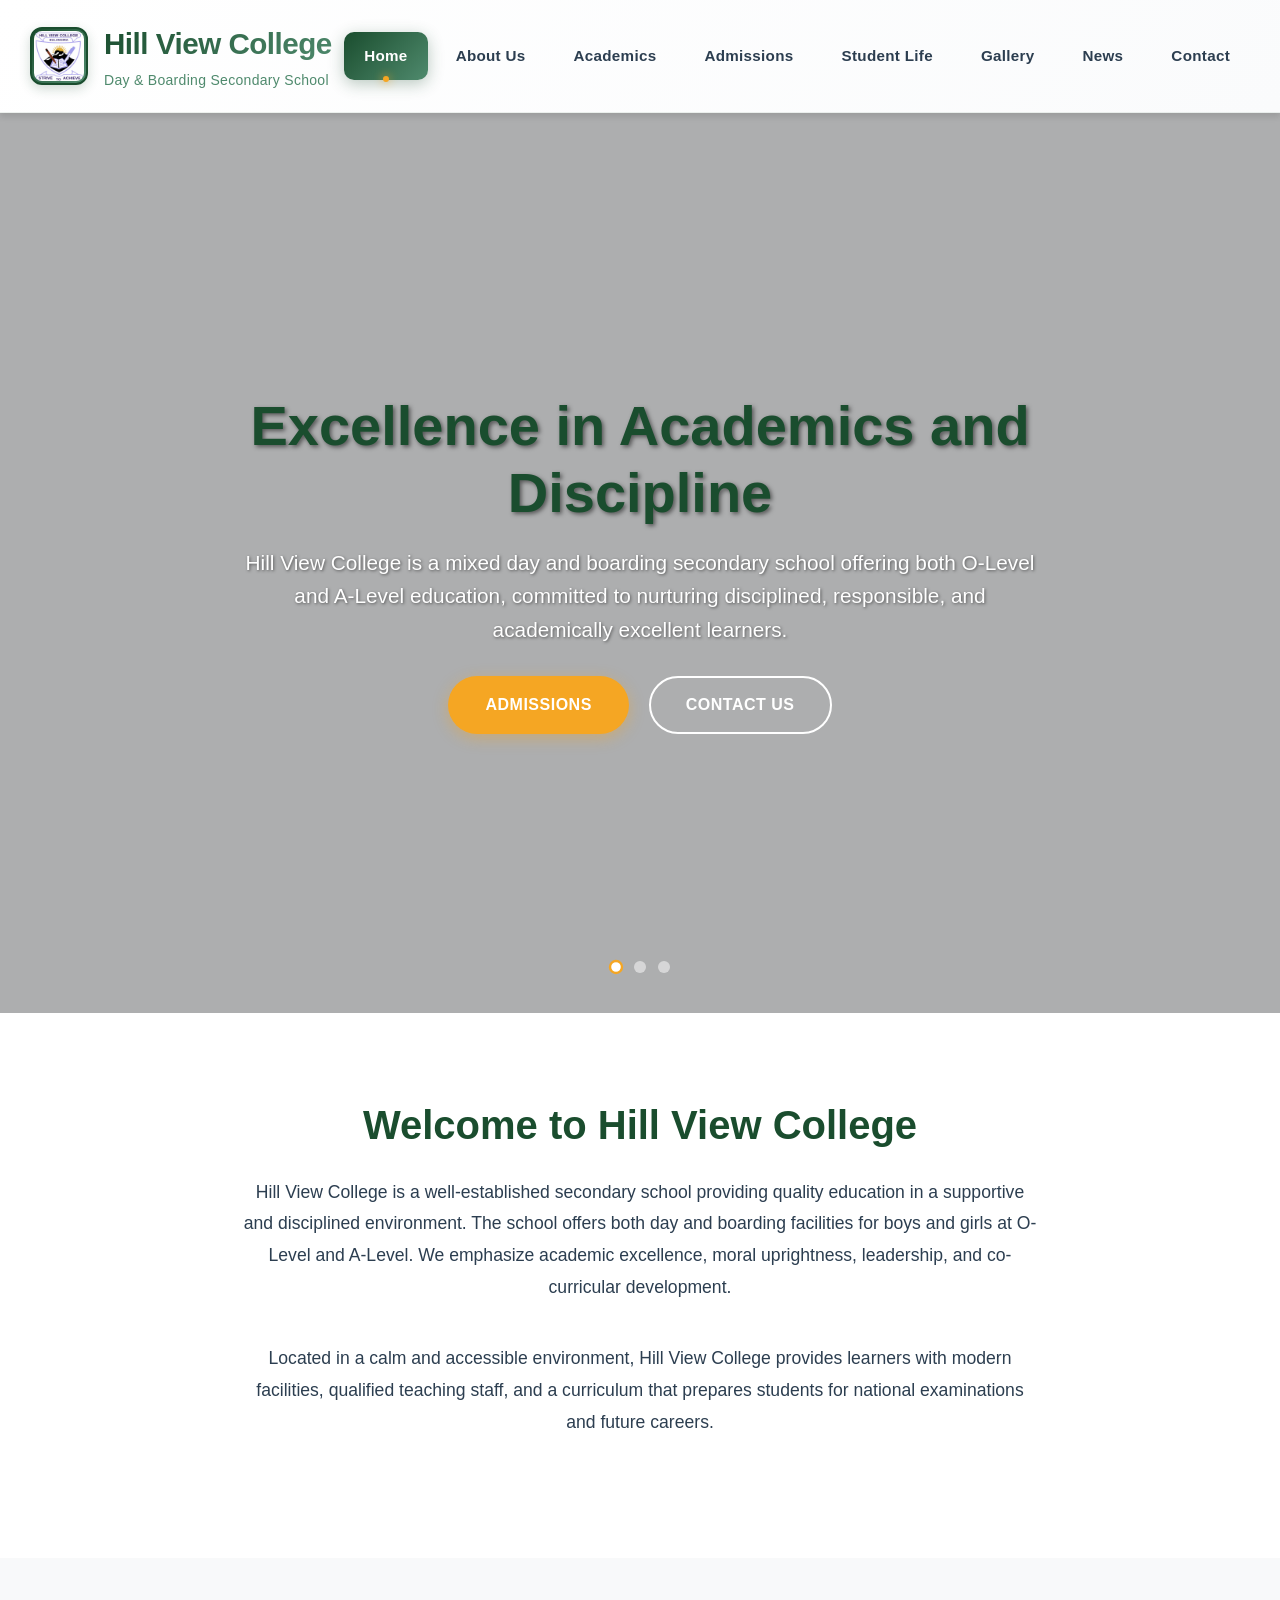
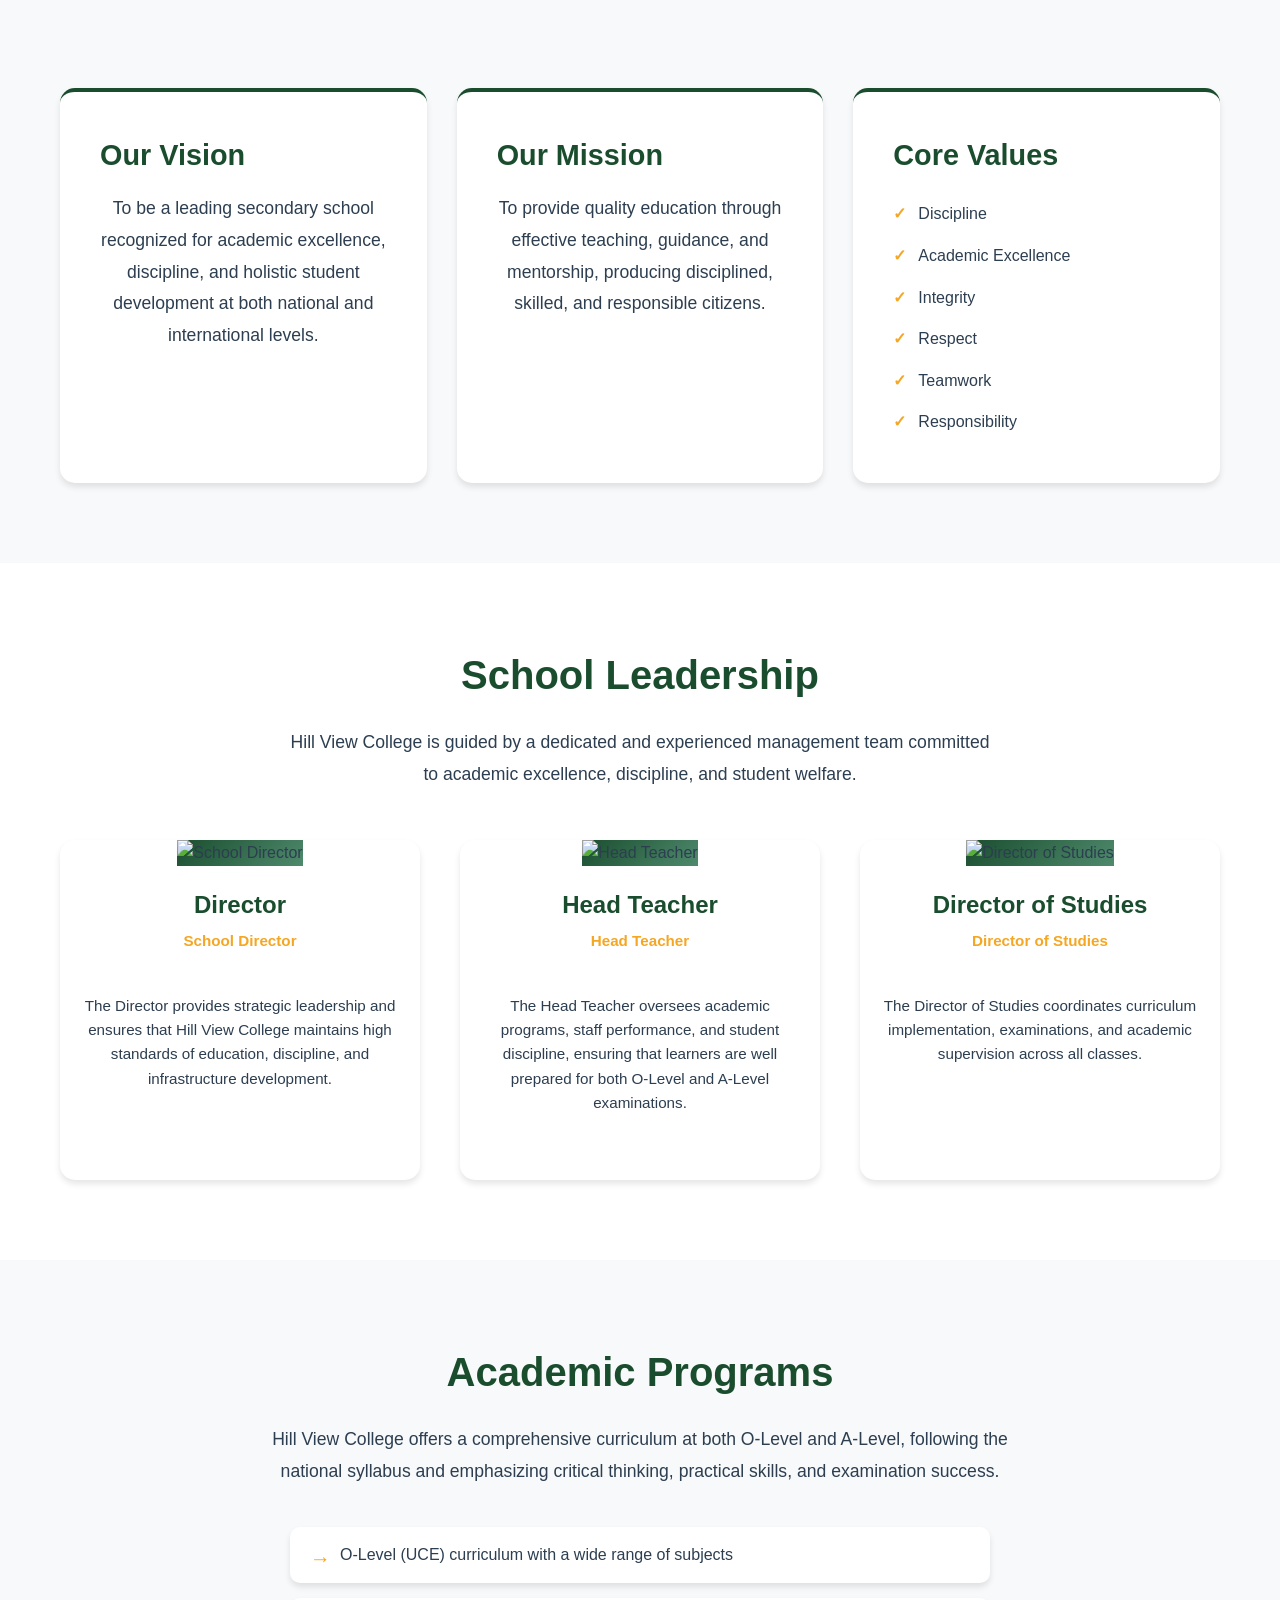
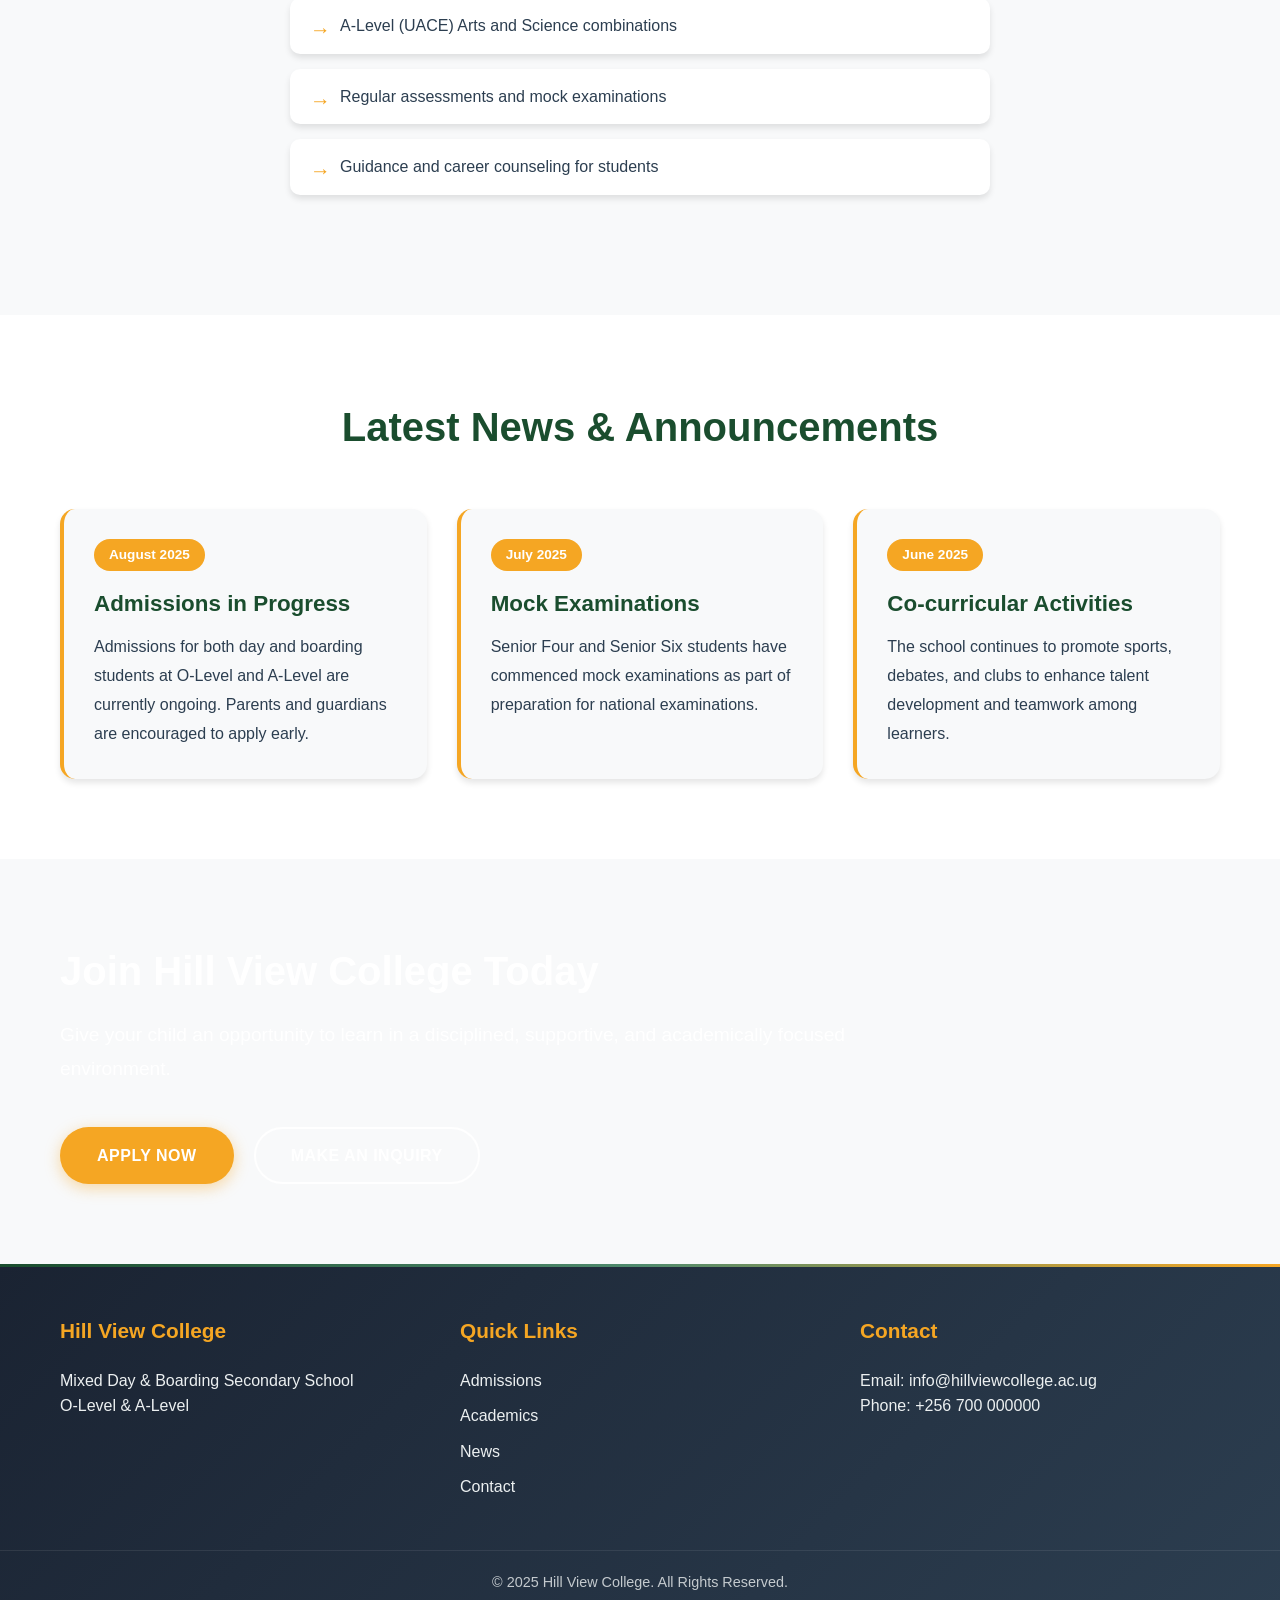
==== commit 7d96609b: "homepage" ====
--- a/index.html
+++ b/index.html
@@ -215,222 +215,6 @@
     </div>
   </section>
 
-  <!DOCTYPE html>
-<html lang="en">
-<head>
-  <meta charset="UTF-8" />
-  <meta name="viewport" content="width=device-width, initial-scale=1.0" />
-  <title>Hill View College – Day & Boarding Secondary School</title>
-  <link rel="stylesheet" href="css/common.css" />
-  <link rel="stylesheet" href="css/index.css" />
-</head>
-<body>
-
-  <!-- ================= HEADER ================= -->
-  <header class="site-header">
-    <div class="container header-flex">
-      <div class="logo">
-        <img src="images/logo.svg" class="logo-img" alt="Hill View College badge">
-        <div>
-          <h1>Hill View College</h1>
-          <p>Day & Boarding Secondary School</p>
-        </div>
-      </div>
-      <nav class="main-nav">
-        <ul>
-          <li><a href="index.html" class="active">Home</a></li>
-          <li><a href="about.html">About Us</a></li>
-          <li><a href="academics.html">Academics</a></li>
-          <li><a href="admissions.html">Admissions</a></li>
-          <li><a href="student-life.html">Student Life</a></li>
-          <li><a href="gallery.html">Gallery</a></li>
-          <li><a href="news.html">News</a></li>
-          <li><a href="contact.html">Contact</a></li>
-        </ul>
-      </nav>
-    </div>
-  </header>
-
-  <!-- ================= HERO SECTION ================= -->
-  <section class="hero-section">
-    <div class="hero-overlay"></div>
-    <div class="container hero-content">
-      <h2>Excellence in Academics and Discipline</h2>
-      <p>
-        Hill View College is a mixed day and boarding secondary school offering both
-        O-Level and A-Level education, committed to nurturing disciplined,
-        responsible, and academically excellent learners.
-      </p>
-      <div class="hero-buttons">
-        <a href="admissions.html" class="btn btn-primary">Admissions</a>
-        <a href="contact.html" class="btn btn-secondary">Contact Us</a>
-      </div>
-    </div>
-  </section>
-
-  <!-- ================= SCHOOL OVERVIEW ================= -->
-  <section class="school-overview">
-    <div class="container">
-      <h2>Welcome to Hill View College</h2>
-      <p>
-        Hill View College is a well-established secondary school providing quality
-        education in a supportive and disciplined environment. The school offers
-        both day and boarding facilities for boys and girls at O-Level and A-Level.
-        We emphasize academic excellence, moral uprightness, leadership, and
-        co-curricular development.
-      </p>
-      <p>
-        Located in a calm and accessible environment, Hill View College provides
-        learners with modern facilities, qualified teaching staff, and a curriculum
-        that prepares students for national examinations and future careers.
-      </p>
-    </div>
-  </section>
-
-  <!-- ================= VISION, MISSION & VALUES ================= -->
-  <section class="vmv-section">
-    <div class="container grid-3">
-      <div class="vmv-card">
-        <h3>Our Vision</h3>
-        <p>
-          To be a leading secondary school recognized for academic excellence,
-          discipline, and holistic student development at both national and
-          international levels.
-        </p>
-      </div>
-      <div class="vmv-card">
-        <h3>Our Mission</h3>
-        <p>
-          To provide quality education through effective teaching, guidance,
-          and mentorship, producing disciplined, skilled, and responsible citizens.
-        </p>
-      </div>
-      <div class="vmv-card">
-        <h3>Core Values</h3>
-        <ul>
-          <li>Discipline</li>
-          <li>Academic Excellence</li>
-          <li>Integrity</li>
-          <li>Respect</li>
-          <li>Teamwork</li>
-          <li>Responsibility</li>
-        </ul>
-      </div>
-    </div>
-  </section>
-
-  <!-- ================= LEADERSHIP SECTION (HOME PAGE) ================= -->
-  <section class="leadership-section">
-    <div class="container">
-      <h2>School Leadership</h2>
-      <p class="section-intro">
-        Hill View College is guided by a dedicated and experienced management team
-        committed to academic excellence, discipline, and student welfare.
-      </p>
-
-      <div class="leadership-grid">
-        <div class="leader-card">
-          <img src="images/director.jpg" alt="School Director" />
-          <h4>Director</h4>
-          <p class="leader-title">School Director</p>
-          <p>
-            The Director provides strategic leadership and ensures that Hill View
-            College maintains high standards of education, discipline, and
-            infrastructure development.
-          </p>
-        </div>
-
-        <div class="leader-card">
-          <img src="images/headteacher.jpg" alt="Head Teacher" />
-          <h4>Head Teacher</h4>
-          <p class="leader-title">Head Teacher</p>
-          <p>
-            The Head Teacher oversees academic programs, staff performance, and
-            student discipline, ensuring that learners are well prepared for both
-            O-Level and A-Level examinations.
-          </p>
-        </div>
-
-        <div class="leader-card">
-          <img src="images/dos.jpg" alt="Director of Studies" />
-          <h4>Director of Studies</h4>
-          <p class="leader-title">Director of Studies</p>
-          <p>
-            The Director of Studies coordinates curriculum implementation,
-            examinations, and academic supervision across all classes.
-          </p>
-        </div>
-      </div>
-    </div>
-  </section>
-
-  <!-- ================= ACADEMIC HIGHLIGHTS ================= -->
-  <section class="academic-highlights">
-    <div class="container">
-      <h2>Academic Programs</h2>
-      <p>
-        Hill View College offers a comprehensive curriculum at both O-Level and
-        A-Level, following the national syllabus and emphasizing critical thinking,
-        practical skills, and examination success.
-      </p>
-      <ul class="academic-list">
-        <li>O-Level (UCE) curriculum with a wide range of subjects</li>
-        <li>A-Level (UACE) Arts and Science combinations</li>
-        <li>Regular assessments and mock examinations</li>
-        <li>Guidance and career counseling for students</li>
-      </ul>
-    </div>
-  </section>
-
-  <!-- ================= LATEST NEWS ================= -->
-  <section class="news-section">
-    <div class="container">
-      <h2>Latest News & Announcements</h2>
-      <div class="news-grid">
-        <article class="news-card">
-          <span class="news-date">August 2025</span>
-          <h4>Admissions in Progress</h4>
-          <p>
-            Admissions for both day and boarding students at O-Level and A-Level
-            are currently ongoing. Parents and guardians are encouraged to apply early.
-          </p>
-        </article>
-        <article class="news-card">
-          <span class="news-date">July 2025</span>
-          <h4>Mock Examinations</h4>
-          <p>
-            Senior Four and Senior Six students have commenced mock examinations
-            as part of preparation for national examinations.
-          </p>
-        </article>
-        <article class="news-card">
-          <span class="news-date">June 2025</span>
-          <h4>Co-curricular Activities</h4>
-          <p>
-            The school continues to promote sports, debates, and clubs to enhance
-            talent development and teamwork among learners.
-          </p>
-        </article>
-      </div>
-    </div>
-  </section>
-
-  <!-- ================= CALL TO ACTION ================= -->
-  <section class="cta-section">
-    <div class="container cta-flex">
-      <div class="cta-text">
-        <h2>Join Hill View College Today</h2>
-        <p>
-          Give your child an opportunity to learn in a disciplined, supportive,
-          and academically focused environment.
-        </p>
-      </div>
-      <div class="cta-buttons">
-        <a href="admissions.html" class="btn btn-primary">Apply Now</a>
-        <a href="contact.html" class="btn btn-secondary">Make an Inquiry</a>
-      </div>
-    </div>
-  </section>
 
   <!-- ================= FOOTER ================= -->
   <footer class="site-footer">
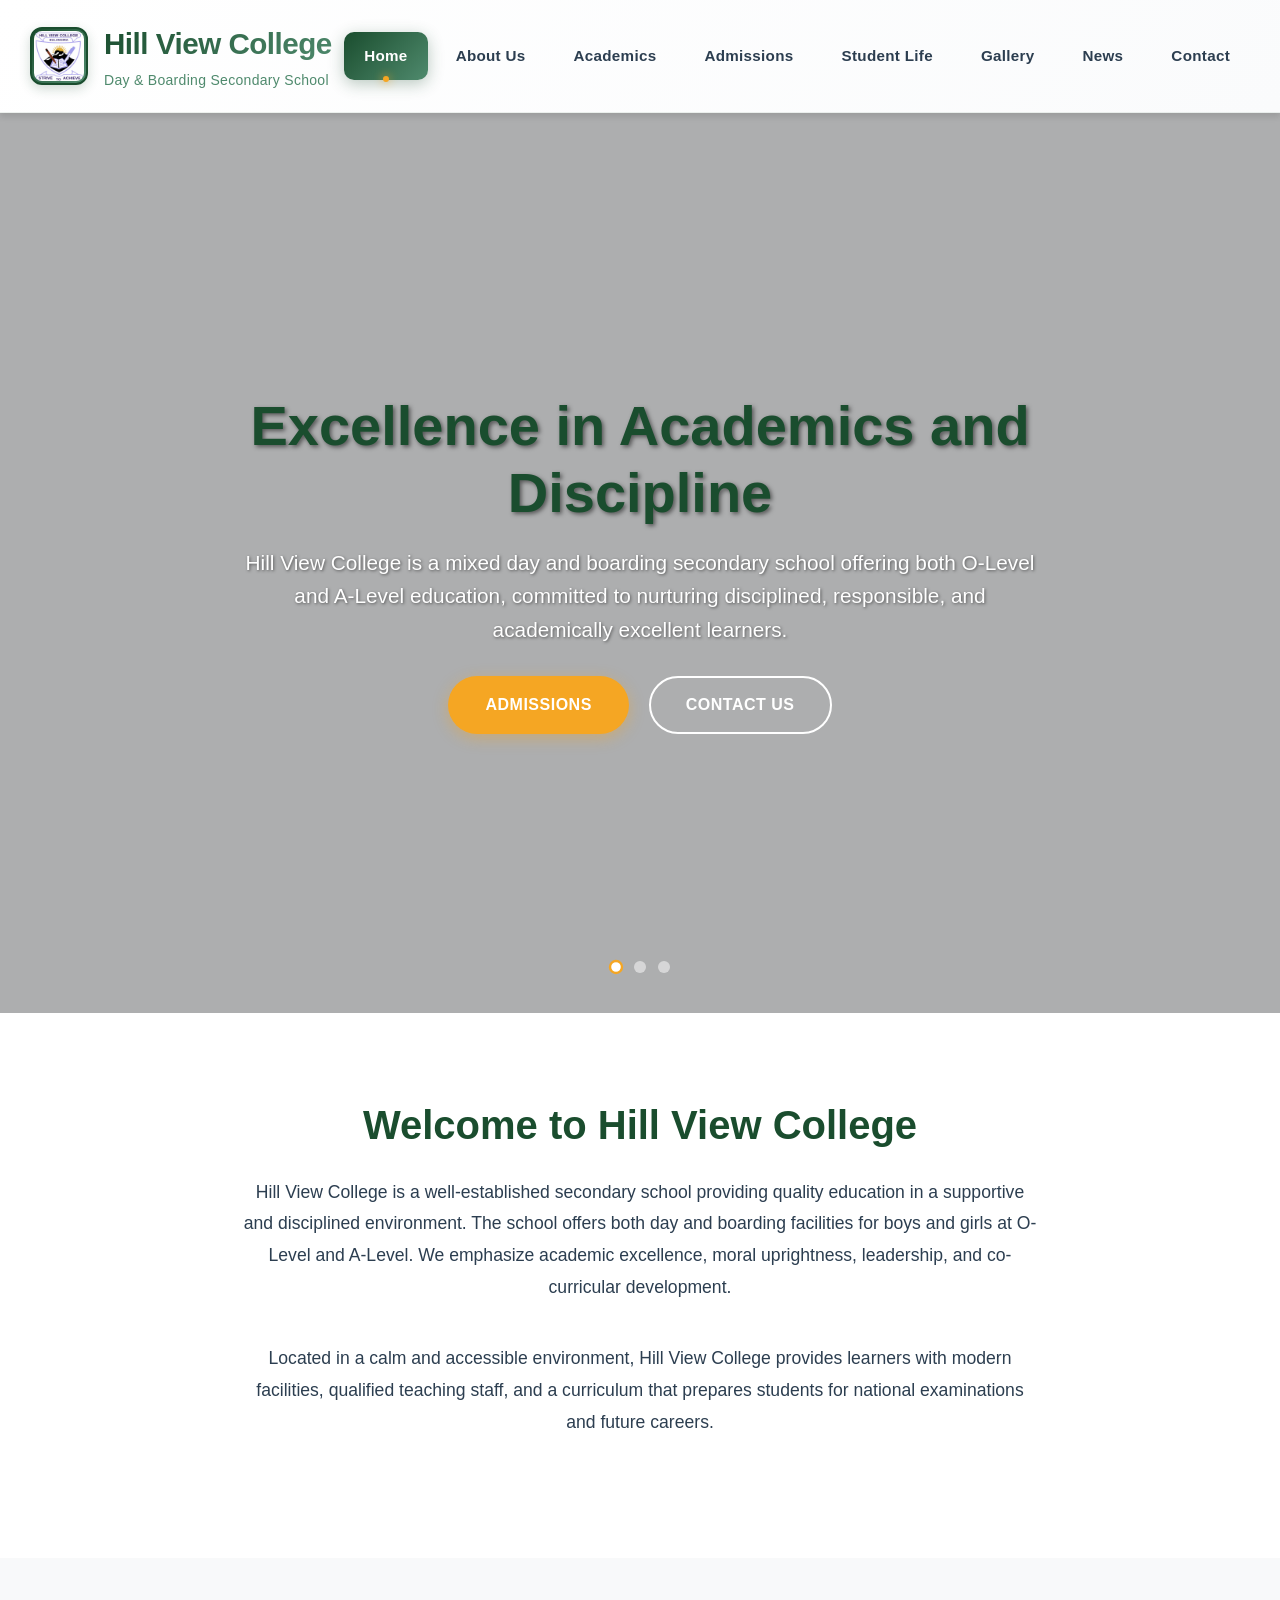
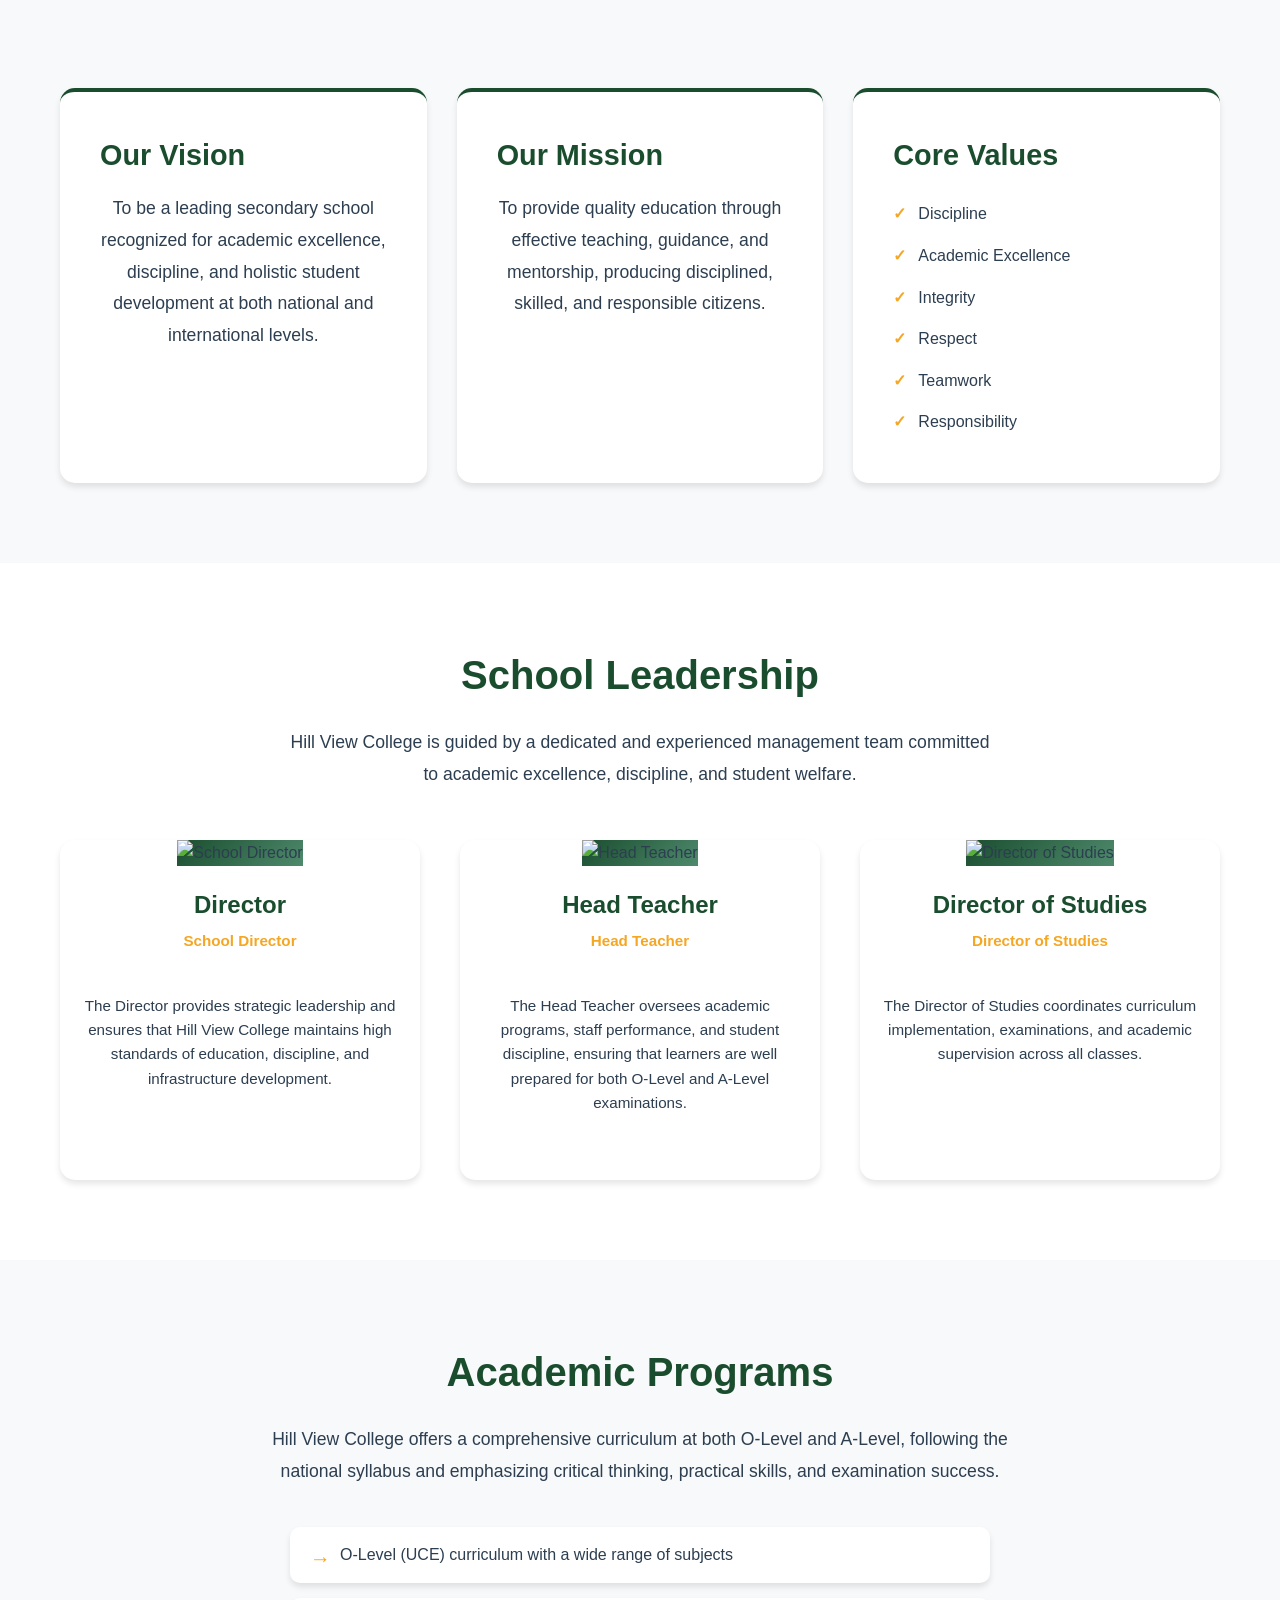
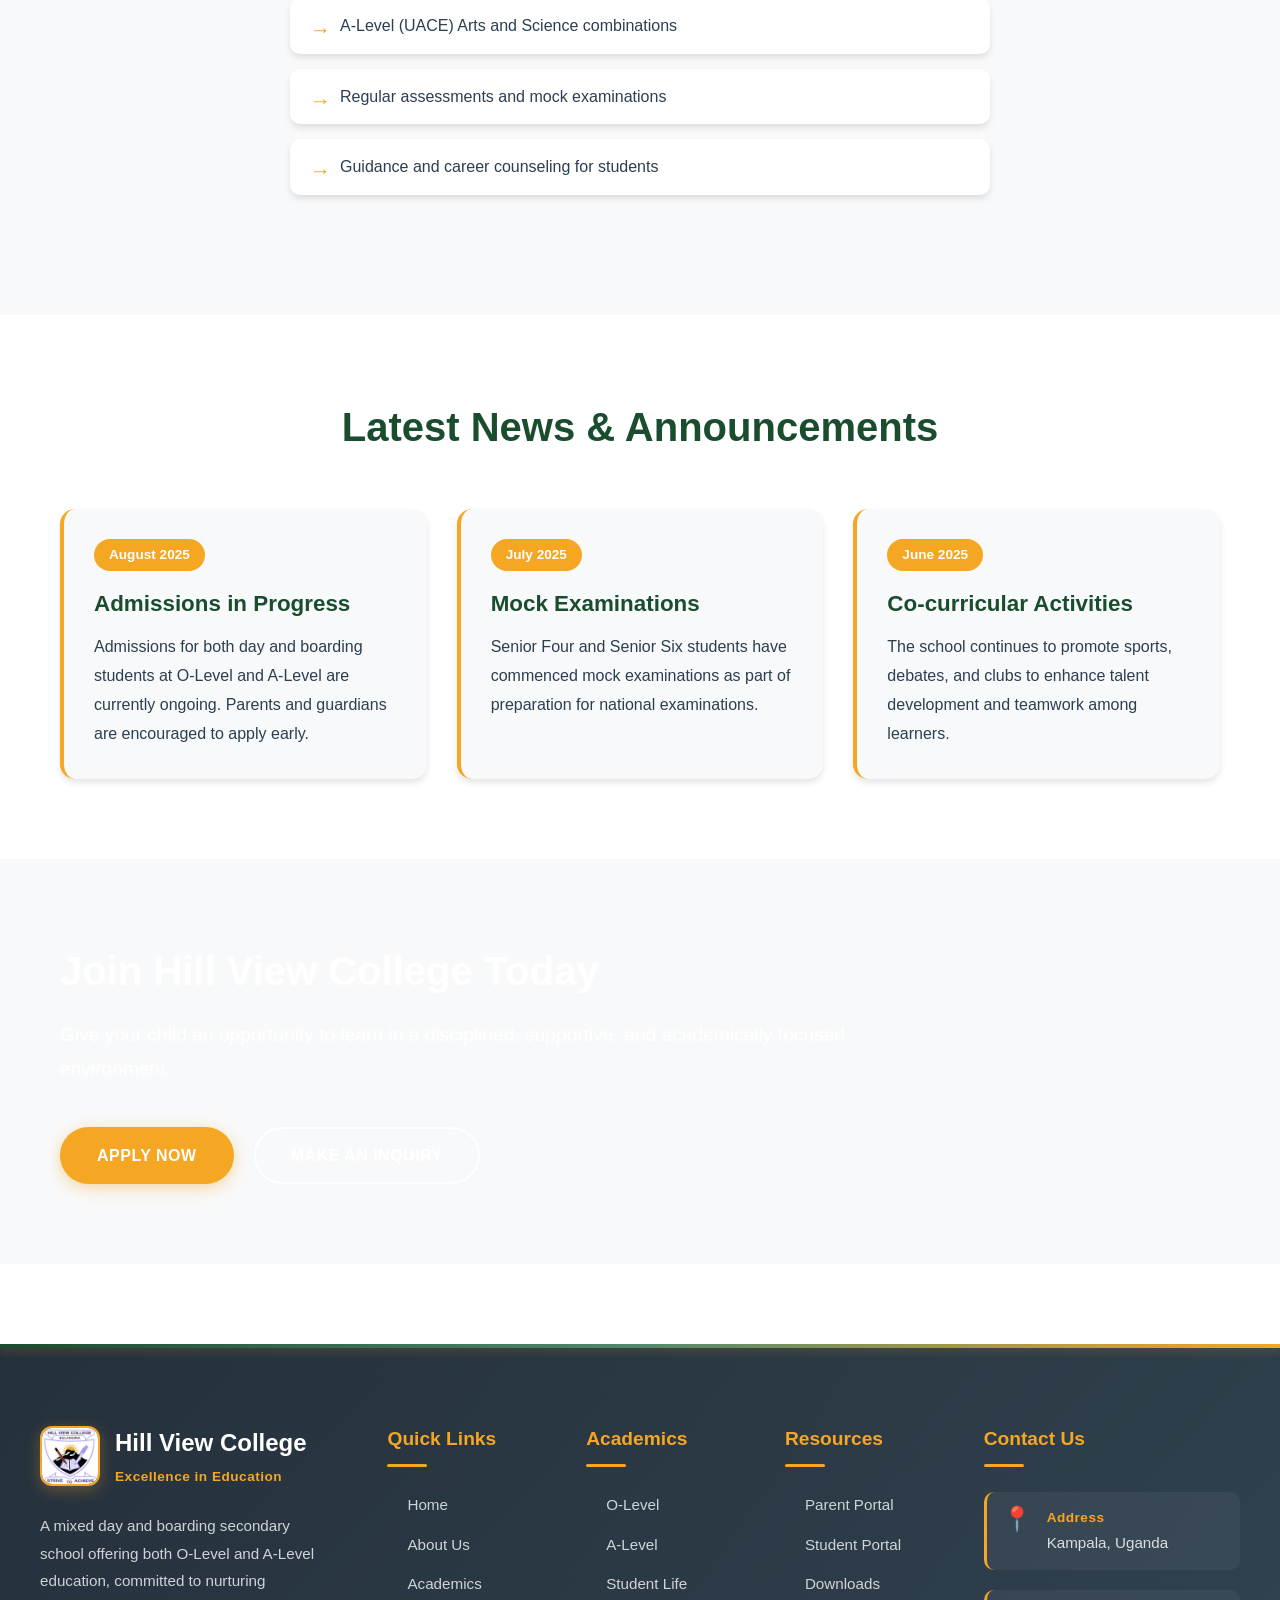
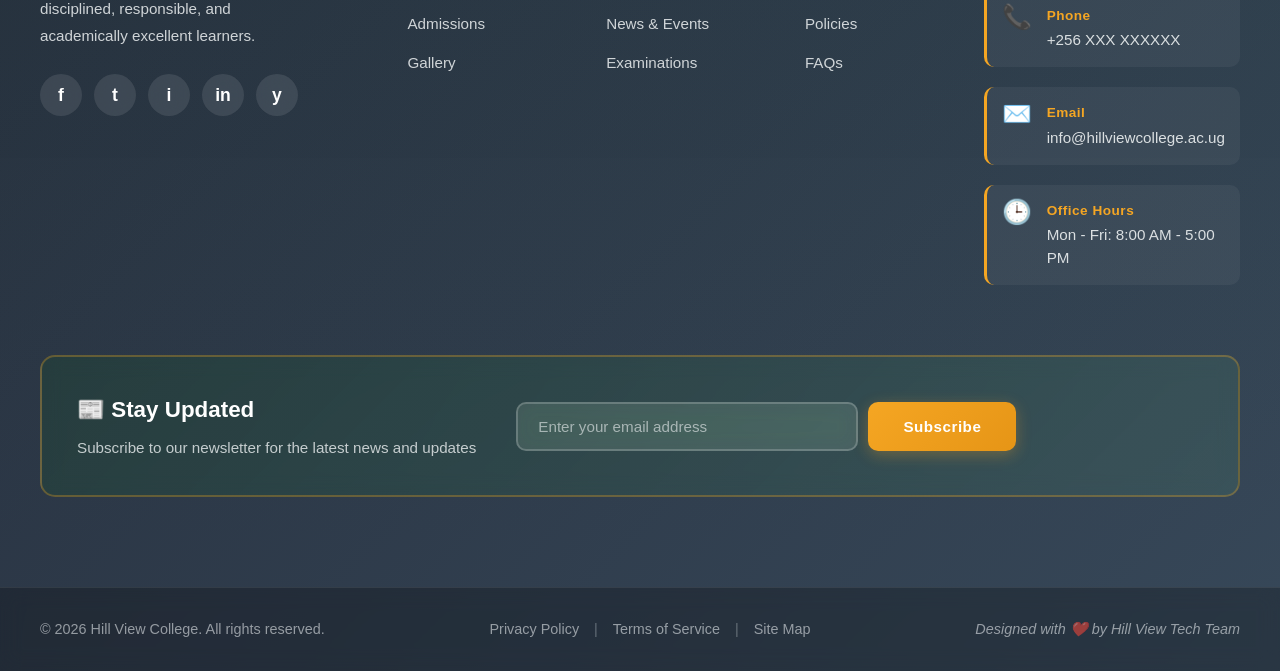
==== commit 7a9406f1: "footer" ====
--- a/index.html
+++ b/index.html
@@ -6,6 +6,7 @@
   <title>Hill View College – Day & Boarding Secondary School</title>
   <link rel="stylesheet" href="css/common.css" />
   <link rel="stylesheet" href="css/index.css" />
+  <link rel="stylesheet" href="css/footer.css">
 </head>
 <body>
 
@@ -217,33 +218,147 @@
 
 
   <!-- ================= FOOTER ================= -->
-  <footer class="site-footer">
-    <div class="container footer-grid">
-      <div>
-        <h4>Hill View College</h4>
-        <p>Mixed Day & Boarding Secondary School</p>
-        <p>O-Level & A-Level</p>
-      </div>
-      <div>
-        <h4>Quick Links</h4>
-        <ul>
-          <li><a href="admissions.html">Admissions</a></li>
-          <li><a href="academics.html">Academics</a></li>
-          <li><a href="news.html">News</a></li>
-          <li><a href="contact.html">Contact</a></li>
-        </ul>
-      </div>
-      <div>
-        <h4>Contact</h4>
-        <p>Email: info@hillviewcollege.ac.ug</p>
-        <p>Phone: +256 700 000000</p>
-      </div>
-    </div>
+  <!-- ================= EPIC FOOTER WITH FIXED BACKGROUND ================= -->
+<footer class="site-footer">
+  <div class="footer-content">
+    
+    <!-- Footer Top Section -->
+    <div class="footer-top">
+      <div class="footer-container">
+        
+        <div class="footer-grid">
+          
+          <!-- School Info -->
+          <div class="footer-school-info">
+            <div class="footer-logo">
+              <img src="images/Hillview_logo.jpg" alt="Hill View College Logo" class="footer-logo-img">
+              <div>
+                <h3>Hill View College</h3>
+                <p class="footer-tagline">Excellence in Education</p>
+              </div>
+            </div>
+            <p class="footer-description">
+              A mixed day and boarding secondary school offering both O-Level and A-Level education, 
+              committed to nurturing disciplined, responsible, and academically excellent learners.
+            </p>
+            <div class="footer-social">
+              <a href="#" aria-label="Facebook"><i class="social-icon">f</i></a>
+              <a href="#" aria-label="Twitter"><i class="social-icon">t</i></a>
+              <a href="#" aria-label="Instagram"><i class="social-icon">i</i></a>
+              <a href="#" aria-label="LinkedIn"><i class="social-icon">in</i></a>
+              <a href="#" aria-label="YouTube"><i class="social-icon">y</i></a>
+            </div>
+          </div>
+
+          <!-- Quick Links -->
+          <div class="footer-column">
+            <h4>Quick Links</h4>
+            <ul>
+              <li><a href="index.html">Home</a></li>
+              <li><a href="about.html">About Us</a></li>
+              <li><a href="academics.html">Academics</a></li>
+              <li><a href="admissions.html">Admissions</a></li>
+              <li><a href="gallery.html">Gallery</a></li>
+            </ul>
+          </div>
+
+          <!-- Academics -->
+          <div class="footer-column">
+            <h4>Academics</h4>
+            <ul>
+              <li><a href="academics.html#olevel">O-Level</a></li>
+              <li><a href="academics.html#alevel">A-Level</a></li>
+              <li><a href="student-life.html">Student Life</a></li>
+              <li><a href="news.html">News & Events</a></li>
+              <li><a href="#">Examinations</a></li>
+            </ul>
+          </div>
+
+          <!-- Resources -->
+          <div class="footer-column">
+            <h4>Resources</h4>
+            <ul>
+              <li><a href="#">Parent Portal</a></li>
+              <li><a href="#">Student Portal</a></li>
+              <li><a href="#">Downloads</a></li>
+              <li><a href="#">Policies</a></li>
+              <li><a href="#">FAQs</a></li>
+            </ul>
+          </div>
+
+          <!-- Contact Info -->
+          <div class="footer-contact">
+            <h4>Contact Us</h4>
+            <div class="contact-item">
+              <span class="contact-icon">📍</span>
+              <div>
+                <strong>Address</strong>
+                <p>Kampala, Uganda</p>
+              </div>
+            </div>
+            <div class="contact-item">
+              <span class="contact-icon">📞</span>
+              <div>
+                <strong>Phone</strong>
+                <p>+256 XXX XXXXXX</p>
+              </div>
+            </div>
+            <div class="contact-item">
+              <span class="contact-icon">✉️</span>
+              <div>
+                <strong>Email</strong>
+                <p>info@hillviewcollege.ac.ug</p>
+              </div>
+            </div>
+            <div class="contact-item">
+              <span class="contact-icon">🕒</span>
+              <div>
+                <strong>Office Hours</strong>
+                <p>Mon - Fri: 8:00 AM - 5:00 PM</p>
+              </div>
+            </div>
+          </div>
+
+        </div>
+
+        <!-- Newsletter Subscription -->
+        <div class="footer-newsletter">
+          <div class="newsletter-content">
+            <div class="newsletter-text">
+              <h4>📰 Stay Updated</h4>
+              <p>Subscribe to our newsletter for the latest news and updates</p>
+            </div>
+            <form class="newsletter-form" id="newsletterForm">
+              <input type="email" placeholder="Enter your email address" required>
+              <button type="submit">Subscribe</button>
+            </form>
+          </div>
+        </div>
+
+      </div>
+    </div>
+
+    <!-- Footer Bottom -->
     <div class="footer-bottom">
-      <p>&copy; 2025 Hill View College. All Rights Reserved.</p>
-    </div>
-    <script src="js/index.js"></script>
-  </footer>
+      <div class="footer-container">
+        <div class="footer-bottom-content">
+          <p>&copy; 2025 Hill View College. All rights reserved.</p>
+          <div class="footer-bottom-links">
+            <a href="#">Privacy Policy</a>
+            <span>|</span>
+            <a href="#">Terms of Service</a>
+            <span>|</span>
+            <a href="#">Site Map</a>
+          </div>
+          <p class="footer-credit">Designed with ❤️ by Hill View Tech Team</p>
+        </div>
+      </div>
+    </div>
+
+  </div>
+    <script src="js/index.js"></script> 
+  <script src="js/footer.js"></script>
+</footer>
 
 </body>
 </html>
--- a/css/common.css
+++ b/css/common.css
@@ -1,9 +1,3 @@
-/* ==================================================
-	 COMMON: Global + Header & Footer (moved from index.css)
-	 - Contains site-wide variables, base resets, and shared
-		 header/footer styles so pages that only include
-		 `common.css` render correctly.
-	 ================================================== */
 
 /* ================= GLOBAL STYLES ================= */
 * {
--- a/css/footer.css
+++ b/css/footer.css
@@ -0,0 +1,546 @@
+/* ================= EPIC FOOTER WITH FIXED BACKGROUND ================= */
+
+.site-footer {
+  position: relative;
+  background: linear-gradient(135deg, rgba(26, 35, 50, 0.95) 0%, rgba(44, 62, 80, 0.95) 100%);
+  color: var(--text-light);
+  padding: 0;
+  overflow: hidden;
+  margin-top: 80px;
+}
+
+/* Fixed Background Image - Parallax Effect (Image doesn't move when scrolling) */
+.site-footer::before {
+  content: '';
+  position: absolute;
+  top: 0;
+  left: 0;
+  right: 0;
+  bottom: 0;
+  background-image: url('../images/footer-bg.jpg');
+  background-size: cover;
+  background-position: center;
+  background-attachment: fixed; /* THIS MAKES THE IMAGE STAY FIXED */
+  background-repeat: no-repeat;
+  opacity: 0.12;
+  z-index: 0;
+}
+
+/* Decorative top border with glow */
+.site-footer::after {
+  content: '';
+  position: absolute;
+  top: 0;
+  left: 0;
+  right: 0;
+  height: 4px;
+  background: linear-gradient(90deg, 
+    var(--primary-color) 0%, 
+    var(--secondary-color) 50%, 
+    var(--accent-color) 100%);
+  z-index: 2;
+  box-shadow: 0 2px 10px rgba(245, 166, 35, 0.3);
+}
+
+/* All content positioned relative to appear above background */
+.footer-content {
+  position: relative;
+  z-index: 1;
+}
+
+/* ================= FOOTER TOP SECTION ================= */
+.footer-top {
+  padding: 80px 0 60px;
+  background: linear-gradient(180deg, rgba(26, 77, 46, 0.08) 0%, transparent 100%);
+}
+
+.footer-container {
+  max-width: 1400px;
+  margin: 0 auto;
+  padding: 0 40px;
+}
+
+.footer-grid {
+  display: grid;
+  grid-template-columns: 2fr 1fr 1fr 1fr 1.5fr;
+  gap: 50px;
+  margin-bottom: 50px;
+}
+
+/* ================= SCHOOL INFO SECTION ================= */
+.footer-school-info {
+  padding-right: 20px;
+}
+
+.footer-logo {
+  display: flex;
+  align-items: center;
+  gap: 15px;
+  margin-bottom: 25px;
+}
+
+.footer-logo-img {
+  width: 60px;
+  height: 60px;
+  border-radius: 12px;
+  border: 2px solid var(--accent-color);
+  object-fit: cover;
+  box-shadow: 0 4px 15px rgba(245, 166, 35, 0.3);
+}
+
+.footer-logo h3 {
+  color: var(--white);
+  font-size: 1.5rem;
+  margin-bottom: 3px;
+  font-weight: 700;
+}
+
+.footer-tagline {
+  color: var(--accent-color);
+  font-size: 0.85rem;
+  font-weight: 600;
+  letter-spacing: 0.5px;
+}
+
+.footer-description {
+  line-height: 1.8;
+  color: rgba(236, 240, 241, 0.85);
+  margin-bottom: 25px;
+  font-size: 0.95rem;
+}
+
+/* ================= SOCIAL MEDIA ICONS ================= */
+.footer-social {
+  display: flex;
+  gap: 12px;
+}
+
+.footer-social a {
+  width: 42px;
+  height: 42px;
+  border-radius: 50%;
+  background: rgba(255, 255, 255, 0.1);
+  display: flex;
+  align-items: center;
+  justify-content: center;
+  color: var(--white);
+  text-decoration: none;
+  font-weight: bold;
+  transition: all 0.3s ease;
+  border: 2px solid transparent;
+  backdrop-filter: blur(10px);
+}
+
+.footer-social a:hover {
+  background: var(--accent-color);
+  transform: translateY(-5px) rotate(5deg);
+  box-shadow: 0 8px 20px rgba(245, 166, 35, 0.4);
+  border-color: var(--white);
+}
+
+.social-icon {
+  font-style: normal;
+  font-size: 1.1rem;
+}
+
+/* ================= FOOTER COLUMNS ================= */
+.footer-column h4,
+.footer-contact h4 {
+  color: var(--accent-color);
+  font-size: 1.2rem;
+  margin-bottom: 25px;
+  font-weight: 700;
+  position: relative;
+  padding-bottom: 12px;
+}
+
+.footer-column h4::after,
+.footer-contact h4::after {
+  content: '';
+  position: absolute;
+  bottom: 0;
+  left: 0;
+  width: 40px;
+  height: 3px;
+  background: var(--accent-color);
+  border-radius: 2px;
+}
+
+.footer-column ul {
+  list-style: none;
+}
+
+.footer-column ul li {
+  margin-bottom: 14px;
+}
+
+.footer-column a {
+  color: rgba(236, 240, 241, 0.85);
+  text-decoration: none;
+  transition: all 0.3s ease;
+  display: inline-block;
+  font-size: 0.95rem;
+  position: relative;
+  padding-left: 20px;
+}
+
+.footer-column a::before {
+  content: '▸';
+  position: absolute;
+  left: 0;
+  color: var(--accent-color);
+  opacity: 0;
+  transform: translateX(-10px);
+  transition: all 0.3s ease;
+}
+
+.footer-column a:hover {
+  color: var(--accent-color);
+  transform: translateX(8px);
+  padding-left: 20px;
+}
+
+.footer-column a:hover::before {
+  opacity: 1;
+  transform: translateX(0);
+}
+
+/* ================= CONTACT INFO ================= */
+.footer-contact {
+  /* Inherits from common styles */
+}
+
+.contact-item {
+  display: flex;
+  gap: 15px;
+  margin-bottom: 20px;
+  padding: 15px;
+  background: rgba(255, 255, 255, 0.05);
+  border-radius: 10px;
+  border-left: 3px solid var(--accent-color);
+  transition: all 0.3s ease;
+  cursor: pointer;
+}
+
+.contact-item:hover {
+  background: rgba(255, 255, 255, 0.08);
+  transform: translateX(5px);
+  box-shadow: 0 4px 15px rgba(0, 0, 0, 0.2);
+}
+
+.contact-icon {
+  font-size: 1.5rem;
+  line-height: 1;
+}
+
+.contact-item strong {
+  display: block;
+  color: var(--accent-color);
+  font-size: 0.85rem;
+  margin-bottom: 3px;
+  font-weight: 600;
+  letter-spacing: 0.5px;
+}
+
+.contact-item p {
+  color: rgba(236, 240, 241, 0.9);
+  font-size: 0.95rem;
+  line-height: 1.5;
+  margin: 0;
+}
+
+.contact-item div {
+  flex: 1;
+}
+
+/* ================= NEWSLETTER SECTION ================= */
+.footer-newsletter {
+  margin-top: 30px;
+  padding: 35px;
+  background: linear-gradient(135deg, rgba(26, 77, 46, 0.3) 0%, rgba(79, 138, 109, 0.2) 100%);
+  border-radius: 15px;
+  border: 2px solid rgba(245, 166, 35, 0.3);
+  backdrop-filter: blur(10px);
+}
+
+.newsletter-content {
+  display: flex;
+  align-items: center;
+  gap: 40px;
+}
+
+.newsletter-text {
+  flex-shrink: 0;
+}
+
+.newsletter-text h4 {
+  color: var(--white);
+  font-size: 1.4rem;
+  margin-bottom: 8px;
+}
+
+.newsletter-text p {
+  color: rgba(236, 240, 241, 0.8);
+  font-size: 0.95rem;
+  margin: 0;
+}
+
+.newsletter-form {
+  display: flex;
+  flex: 1;
+  max-width: 500px;
+  gap: 10px;
+}
+
+.newsletter-form input {
+  flex: 1;
+  padding: 14px 20px;
+  border: 2px solid rgba(255, 255, 255, 0.2);
+  border-radius: 10px;
+  background: rgba(255, 255, 255, 0.1);
+  color: var(--white);
+  font-size: 0.95rem;
+  transition: all 0.3s ease;
+  backdrop-filter: blur(10px);
+}
+
+.newsletter-form input::placeholder {
+  color: rgba(236, 240, 241, 0.6);
+}
+
+.newsletter-form input:focus {
+  outline: none;
+  border-color: var(--accent-color);
+  background: rgba(255, 255, 255, 0.15);
+  box-shadow: 0 0 0 4px rgba(245, 166, 35, 0.2);
+}
+
+.newsletter-form button {
+  padding: 14px 35px;
+  background: linear-gradient(135deg, var(--accent-color) 0%, #e69516 100%);
+  color: var(--white);
+  border: none;
+  border-radius: 10px;
+  font-weight: 700;
+  font-size: 0.95rem;
+  cursor: pointer;
+  transition: all 0.3s ease;
+  box-shadow: 0 4px 15px rgba(245, 166, 35, 0.3);
+  letter-spacing: 0.5px;
+  white-space: nowrap;
+}
+
+.newsletter-form button:hover {
+  transform: translateY(-2px);
+  box-shadow: 0 6px 25px rgba(245, 166, 35, 0.5);
+  background: linear-gradient(135deg, #e69516 0%, var(--accent-color) 100%);
+}
+
+.newsletter-form button:active {
+  transform: translateY(0);
+}
+
+.newsletter-form button:disabled {
+  opacity: 0.6;
+  cursor: not-allowed;
+}
+
+/* ================= FOOTER BOTTOM ================= */
+.footer-bottom {
+  background: rgba(0, 0, 0, 0.3);
+  padding: 30px 0;
+  border-top: 1px solid rgba(255, 255, 255, 0.1);
+  backdrop-filter: blur(10px);
+}
+
+.footer-bottom-content {
+  display: flex;
+  justify-content: space-between;
+  align-items: center;
+  flex-wrap: wrap;
+  gap: 20px;
+}
+
+.footer-bottom p {
+  color: rgba(236, 240, 241, 0.7);
+  font-size: 0.9rem;
+  margin: 0;
+}
+
+.footer-bottom-links {
+  display: flex;
+  gap: 15px;
+  align-items: center;
+}
+
+.footer-bottom-links a {
+  color: rgba(236, 240, 241, 0.7);
+  text-decoration: none;
+  font-size: 0.9rem;
+  transition: all 0.3s ease;
+}
+
+.footer-bottom-links a:hover {
+  color: var(--accent-color);
+}
+
+.footer-bottom-links span {
+  color: rgba(236, 240, 241, 0.4);
+}
+
+.footer-credit {
+  color: rgba(236, 240, 241, 0.6);
+  font-size: 0.85rem;
+  font-style: italic;
+}
+
+/* ================= RESPONSIVE DESIGN ================= */
+
+/* Tablet */
+@media (max-width: 1024px) {
+  .footer-grid {
+    grid-template-columns: repeat(3, 1fr);
+    gap: 40px;
+  }
+
+  .footer-school-info {
+    grid-column: 1 / -1;
+  }
+
+  .newsletter-content {
+    flex-direction: column;
+    text-align: center;
+  }
+
+  .newsletter-form {
+    max-width: 100%;
+  }
+}
+
+/* Mobile */
+@media (max-width: 768px) {
+  .footer-container {
+    padding: 0 20px;
+  }
+
+  .footer-top {
+    padding: 50px 0 40px;
+  }
+
+  .footer-grid {
+    grid-template-columns: 1fr;
+    gap: 35px;
+  }
+
+  .footer-school-info {
+    text-align: center;
+  }
+
+  .footer-logo {
+    justify-content: center;
+  }
+
+  .footer-social {
+    justify-content: center;
+  }
+
+  .footer-column h4::after,
+  .footer-contact h4::after {
+    left: 50%;
+    transform: translateX(-50%);
+  }
+
+  .footer-newsletter {
+    padding: 25px;
+  }
+
+  .newsletter-form {
+    flex-direction: column;
+  }
+
+  .newsletter-form button {
+    width: 100%;
+  }
+
+  .footer-bottom-content {
+    flex-direction: column;
+    text-align: center;
+  }
+
+  /* Disable fixed background on mobile for better performance */
+  .site-footer::before {
+    background-attachment: scroll;
+  }
+}
+
+/* Small Mobile */
+@media (max-width: 480px) {
+  .footer-logo h3 {
+    font-size: 1.2rem;
+  }
+
+  .footer-logo-img {
+    width: 50px;
+    height: 50px;
+  }
+
+  .contact-item {
+    flex-direction: column;
+    text-align: center;
+  }
+
+  .footer-social a {
+    width: 38px;
+    height: 38px;
+  }
+
+  .footer-top {
+    padding: 40px 0 30px;
+  }
+}
+
+/* ================= ANIMATIONS ================= */
+@keyframes slideInRight {
+  from {
+    opacity: 0;
+    transform: translateX(100px);
+  }
+  to {
+    opacity: 1;
+    transform: translateX(0);
+  }
+}
+
+@keyframes slideOutRight {
+  from {
+    opacity: 1;
+    transform: translateX(0);
+  }
+  to {
+    opacity: 0;
+    transform: translateX(100px);
+  }
+}
+
+@keyframes ripple {
+  from {
+    transform: translateY(-50%) scale(0);
+    opacity: 1;
+  }
+  to {
+    transform: translateY(-50%) scale(10);
+    opacity: 0;
+  }
+}
+
+/* ================= SUBSCRIBED MESSAGE ================= */
+.subscribed-message {
+  text-align: center;
+  padding: 20px;
+}
+
+.subscribed-message div {
+  color: var(--accent-color);
+  font-weight: 600;
+  font-size: 1.1rem;
+}
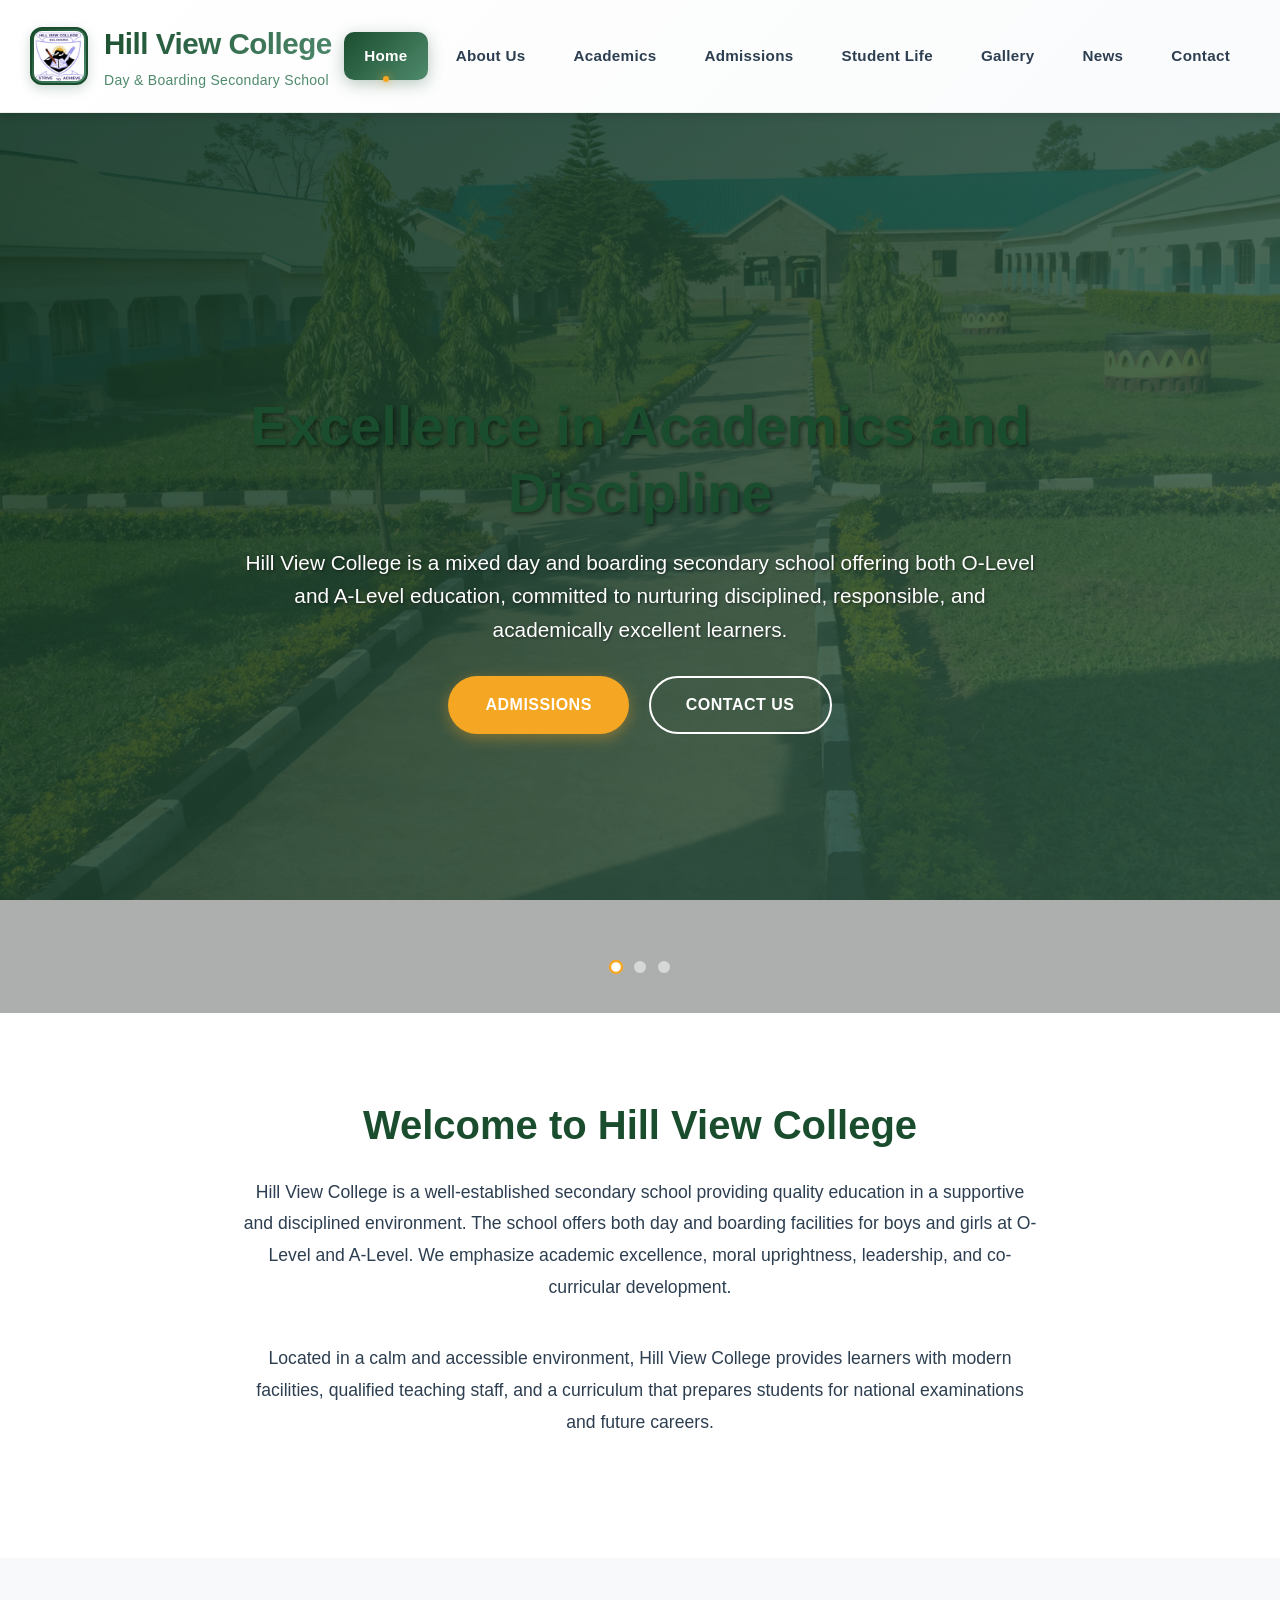
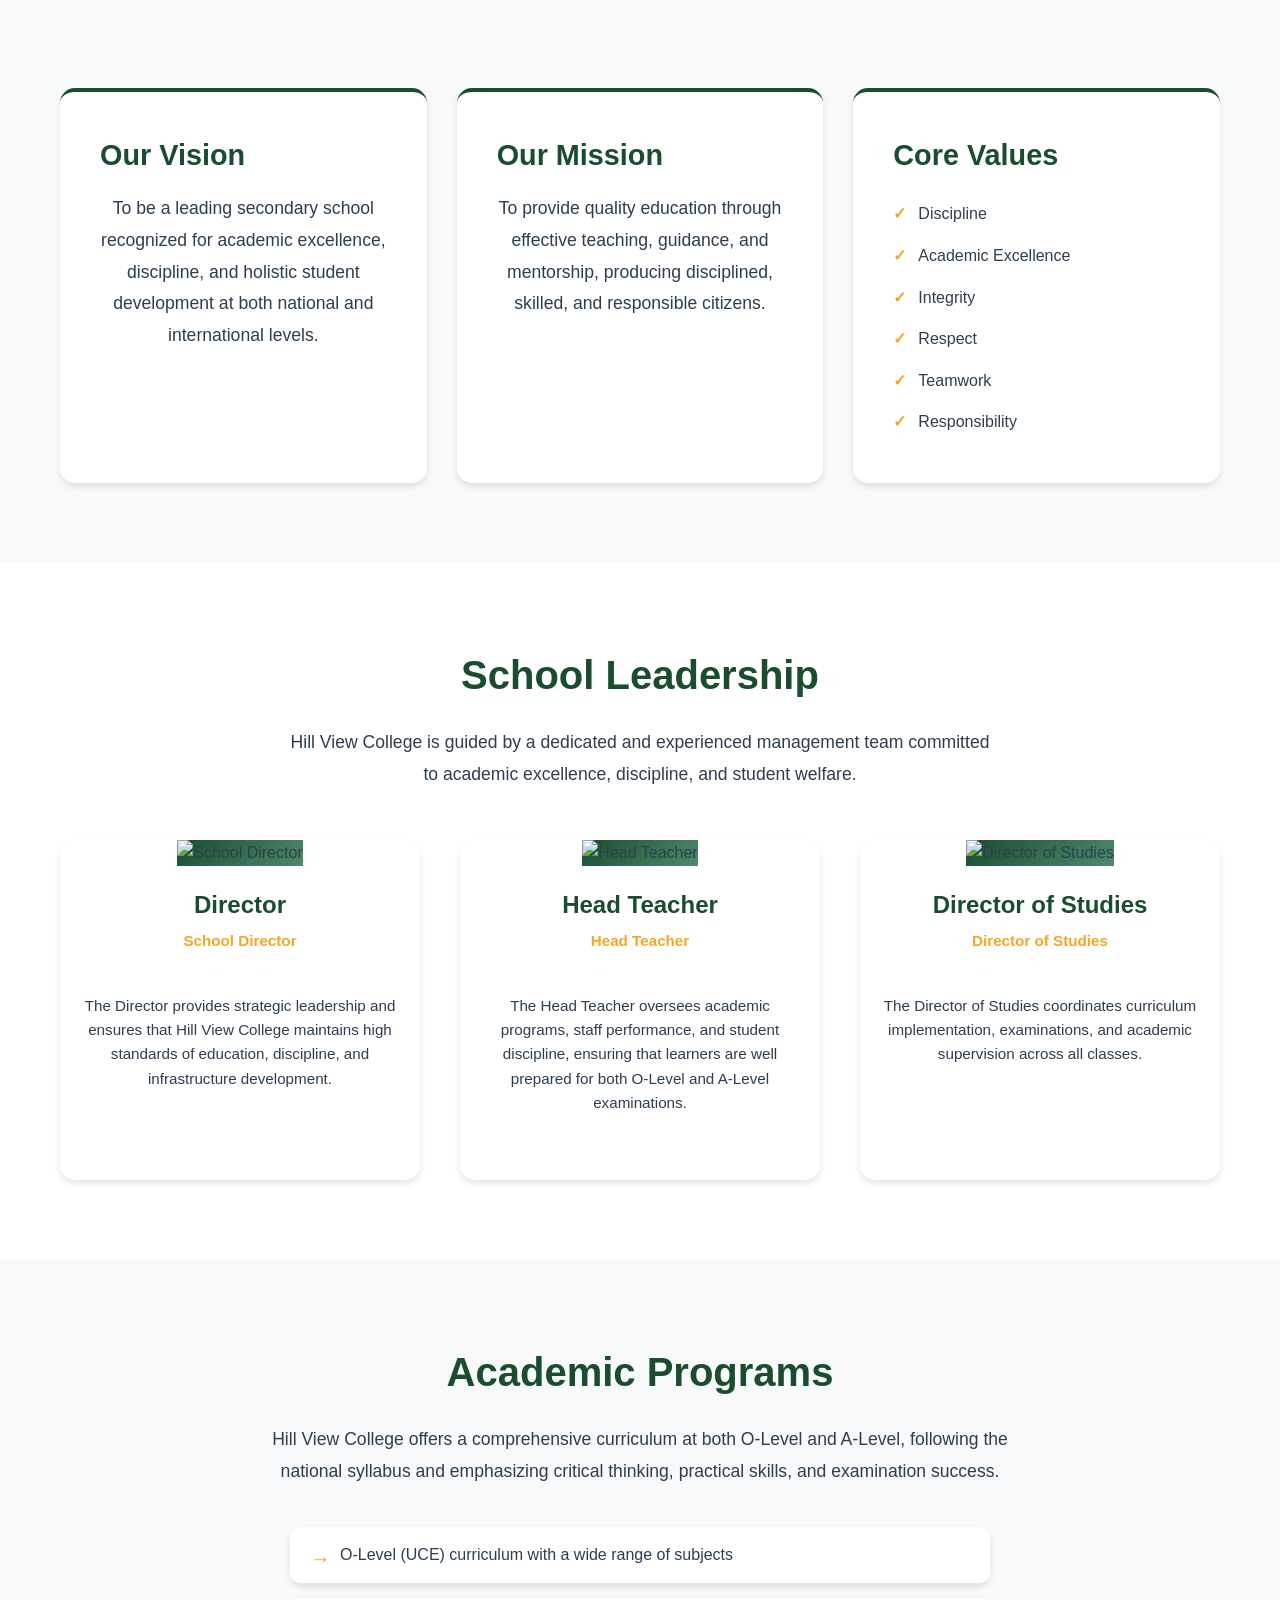
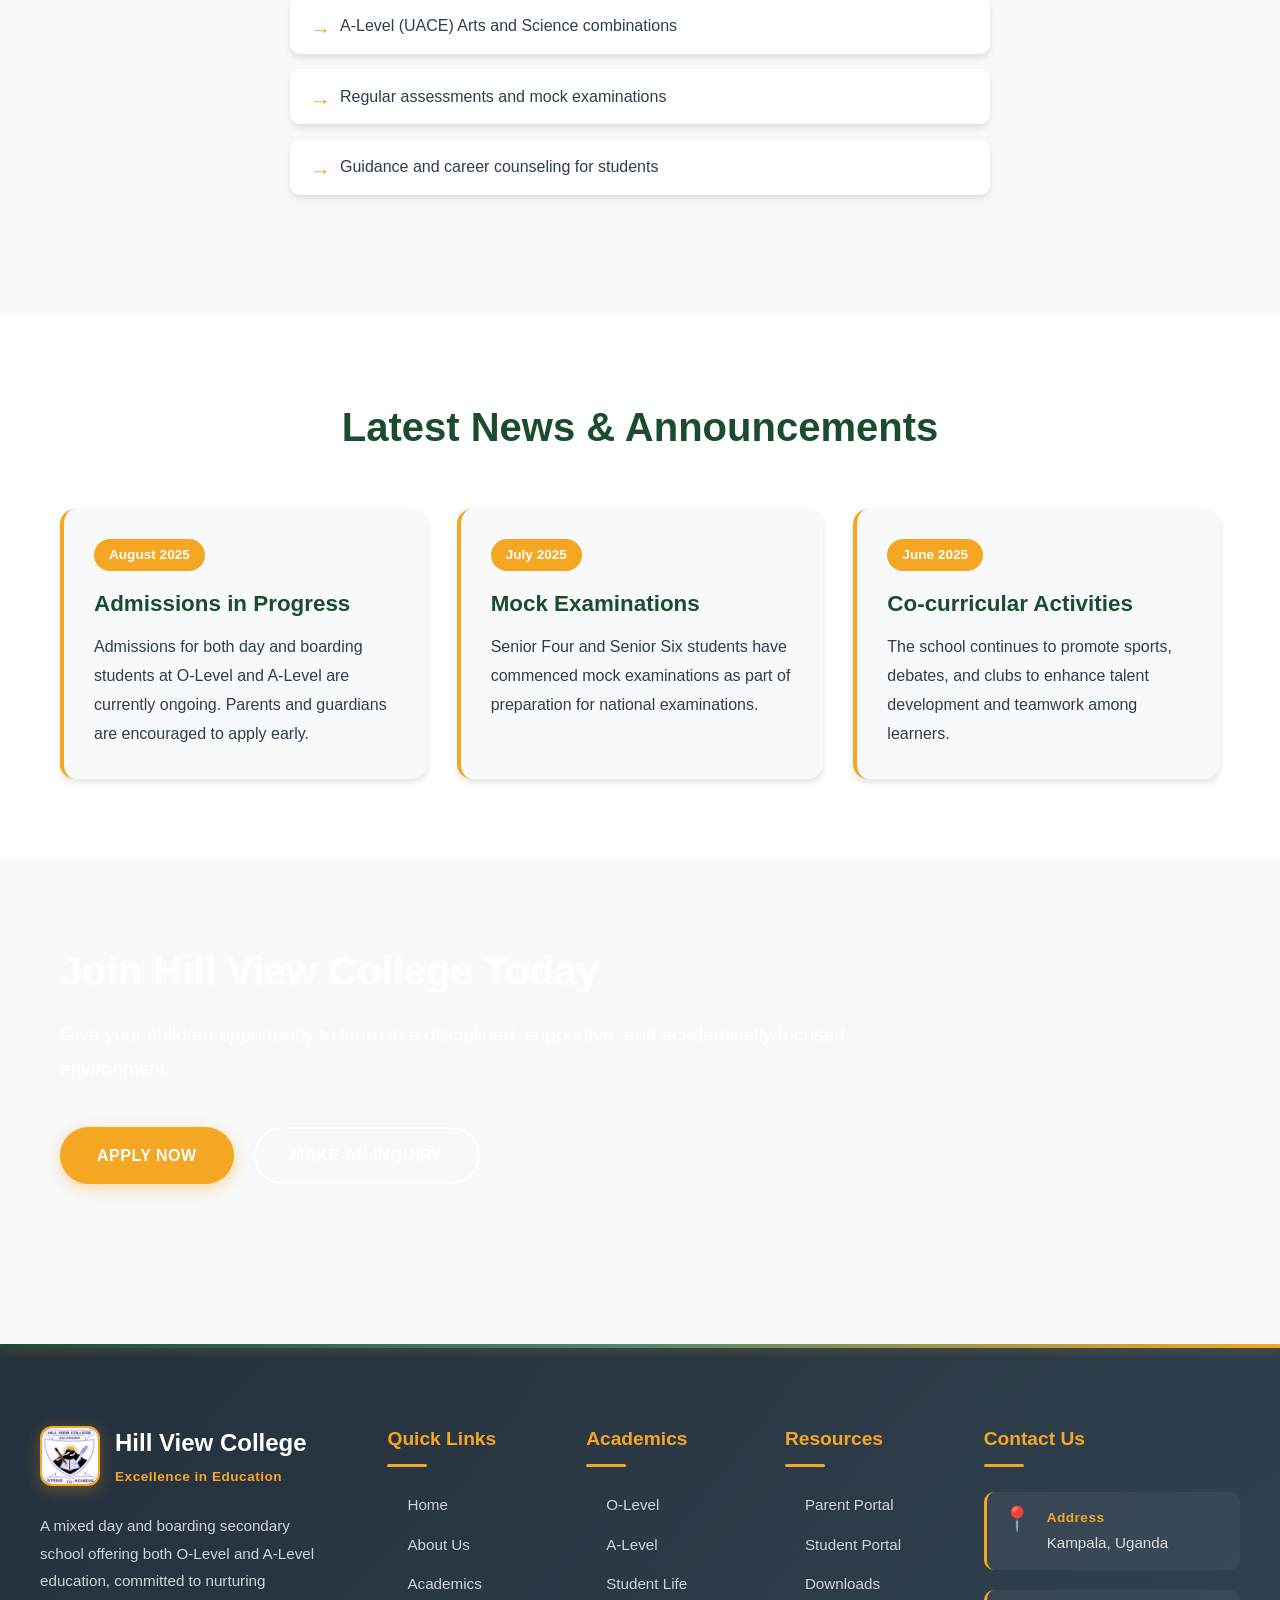
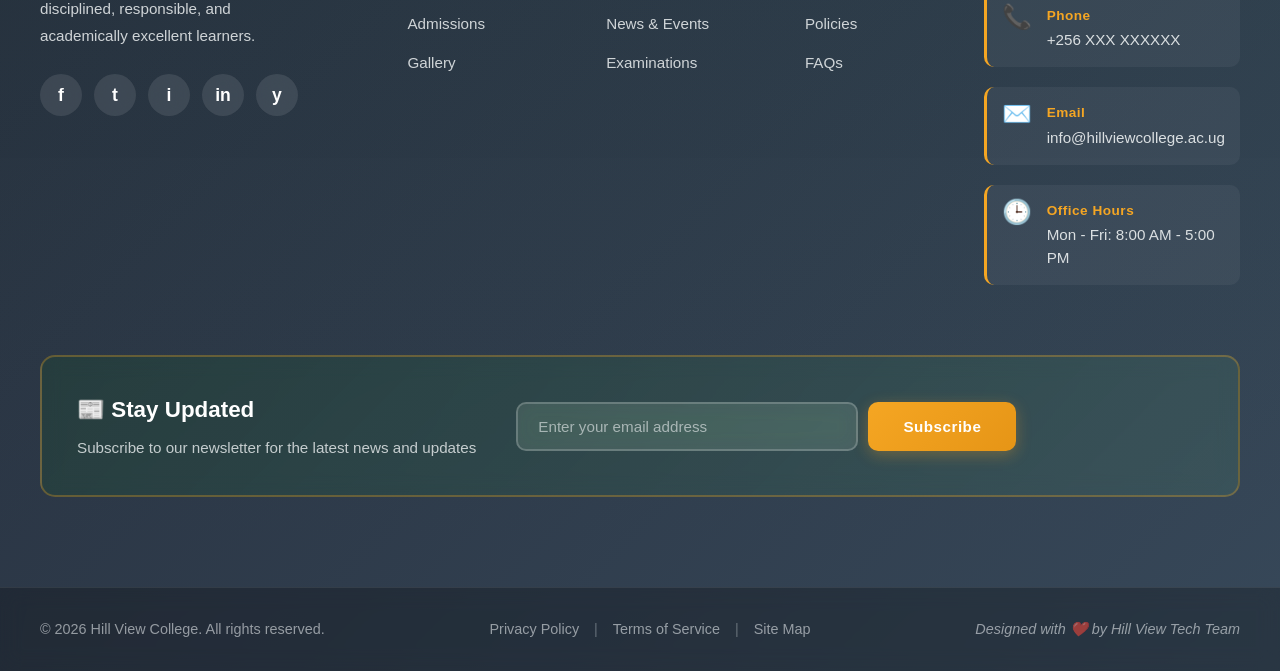
==== commit 8ca42860: "hero" ====
--- a/index.html
+++ b/index.html
@@ -356,7 +356,8 @@
     </div>
 
   </div>
-    <script src="js/index.js"></script> 
+    <script src="js/index.js"></script>
+    <script src="js/home.js"></script>
   <script src="js/footer.js"></script>
 </footer>
 
--- a/css/common.css
+++ b/css/common.css
@@ -18,11 +18,27 @@
 	--shadow-lg: 0 10px 30px rgba(0, 0, 0, 0.15);
 }
 
+html, body {
+  height: 100%;
+  min-height: 100%;
+  /* Site-wide campus background applied to html so it appears behind everything */
+  background-image: url('../images/campus.jpg');
+  background-size: cover;
+  background-position: center;
+  background-repeat: no-repeat;
+  /* Use scroll attachment for better mobile compatibility */
+  background-attachment: scroll;
+  /* Fallback color if image fails to load */
+  background-color: var(--bg-light);
+}
+
 body {
 	font-family: 'Segoe UI', Tahoma, Geneva, Verdana, sans-serif;
 	line-height: 1.6;
 	color: var(--text-dark);
 	overflow-x: hidden;
+	/* Keep body background transparent so html's background shows through */
+	background-color: transparent;
 }
 
 .container {
--- a/css/index.css
+++ b/css/index.css
@@ -20,7 +20,8 @@
   left: 0;
   width: 100%;
   height: 100vh;
-  z-index: -1;
+  /* Put hero slides above the page background but below overlays/content */
+  z-index: 0;
 }
 
 .hero-slide {
--- a/css/footer.css
+++ b/css/footer.css
@@ -17,10 +17,10 @@
   left: 0;
   right: 0;
   bottom: 0;
-  background-image: url('../images/footer-bg.jpg');
+  background-image: url('../images/campus.jpg');
   background-size: cover;
   background-position: center;
-  background-attachment: fixed; /* THIS MAKES THE IMAGE STAY FIXED */
+  background-attachment: scroll; /* THIS MAKES THE IMAGE STAY FIXED */
   background-repeat: no-repeat;
   opacity: 0.12;
   z-index: 0;
